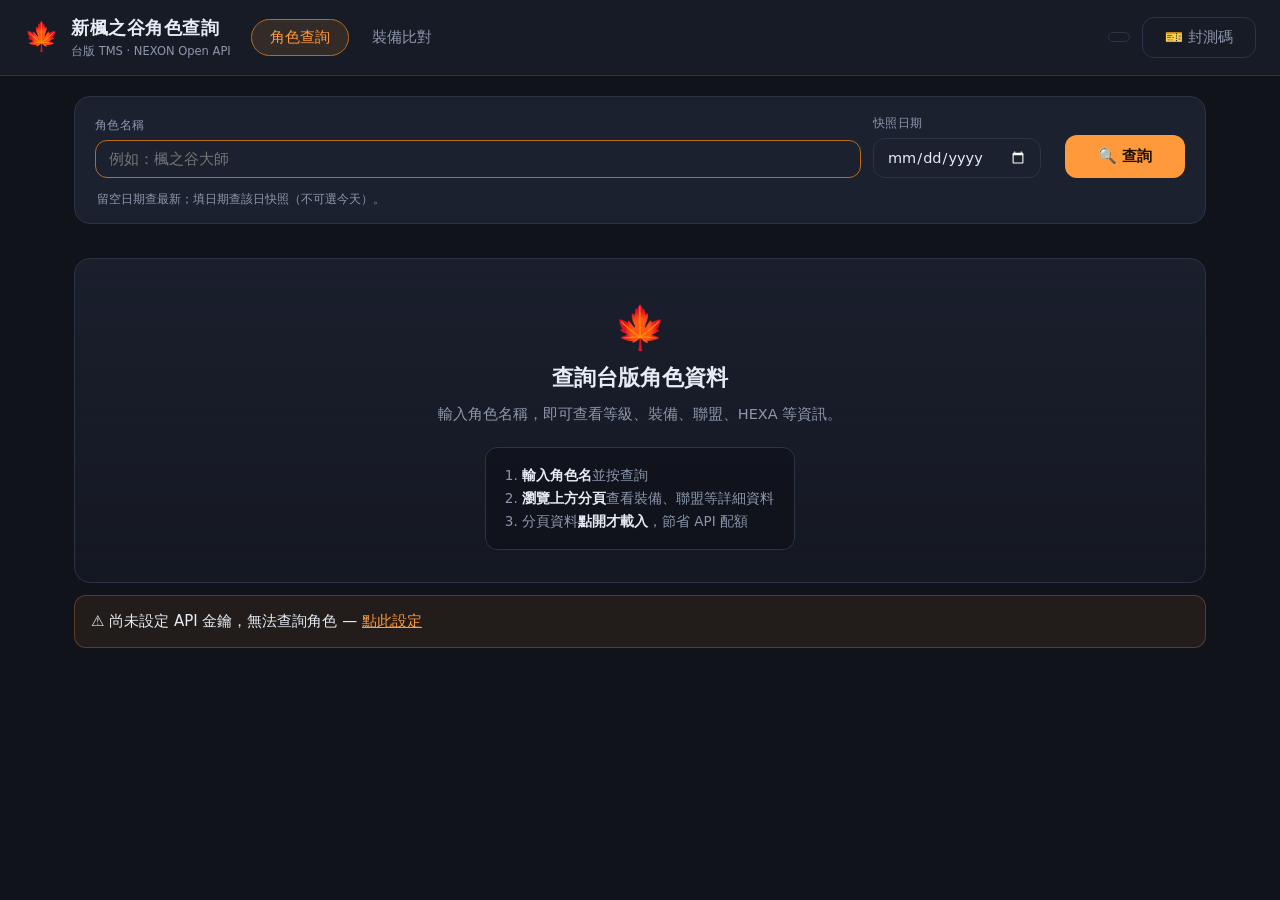
==== docs/index.html @ 5f94ca14 "static 改名為 docs 以配合 GitHub Pages Pages 從分支部署時，來源資料夾只能選根目錄或 /docs。  Co-Authored-By: Claude Opus 5 <no" ====
<!DOCTYPE html>
<html lang="zh-Hant">
<head>
<meta charset="utf-8">
<meta name="viewport" content="width=device-width, initial-scale=1">
<title>新楓之谷角色查詢 · TMS</title>
<link rel="stylesheet" href="style.css">
</head>
<body>

<header class="topbar">
  <div class="brand">
    <span class="leaf">🍁</span>
    <div>
      <h1>新楓之谷角色查詢</h1>
      <p class="sub">台版 TMS · NEXON Open API</p>
    </div>
  </div>

  <nav class="nav">
    <button type="button" class="navbtn active" data-view="character">角色查詢</button>
    <button type="button" class="navbtn" data-view="compare">裝備比對</button>
  </nav>

  <div class="topright">
    <span id="quota" class="quota" title="今日已用的 API 次數"></span>
    <button id="keyBtn" class="ghost" type="button" title="設定 NEXON Open API 金鑰">⚙ API 金鑰</button>
  </div>
</header>

<!-- ============================ 角色查詢 ============================ -->
<div id="view-character" class="view active">

  <section class="controls">
    <div class="search-card">
      <form id="searchForm" autocomplete="off">
        <label class="grow search-name">
          <span>角色名稱</span>
          <input id="nameInput" type="text" placeholder="例如：楓之谷大師" spellcheck="false" required autofocus>
        </label>
        <label class="search-date">
          <span>快照日期</span>
          <input id="dateInput" type="date">
        </label>
        <button type="submit" id="goBtn" class="search-btn">🔍 查詢</button>
      </form>
      <p class="hint search-note">留空日期查最新；填日期查該日快照（不可選今天）。</p>
    </div>

    <div id="history" class="history"></div>
  </section>

  <main>
    <div id="welcome" class="welcome">
      <div class="welcome-icon" aria-hidden="true">🍁</div>
      <h2>查詢台版角色資料</h2>
      <p class="welcome-lead">輸入角色名稱，即可查看等級、裝備、聯盟、HEXA 等資訊。</p>
      <ol class="welcome-steps">
        <li><strong>輸入角色名</strong>並按查詢</li>
        <li><strong>瀏覽上方分頁</strong>查看裝備、聯盟等詳細資料</li>
        <li>分頁資料<strong>點開才載入</strong>，節省 API 配額</li>
      </ol>
    </div>
    <div id="status" class="status"></div>
    <div id="result" hidden></div>
  </main>

</div>

<!-- ============================ 裝備比對 ============================ -->
<div id="view-compare" class="view">

  <section class="controls">
    <div class="search-card">
      <form id="cmpForm" autocomplete="off">
        <label class="grow search-name">
          <span>角色 A</span>
          <input id="cmpA" type="text" list="cmpNames" placeholder="輸入角色名稱" spellcheck="false" required>
        </label>
        <label class="grow search-name">
          <span>角色 B</span>
          <input id="cmpB" type="text" list="cmpNames" placeholder="輸入角色名稱" spellcheck="false" required>
        </label>
        <button type="submit" id="cmpGo" class="search-btn">⇄ 比對</button>
      </form>
      <datalist id="cmpNames"></datalist>

      <div class="board-tools">
        <label>
          <span>多格欄位配對</span>
          <select id="cmpPair">
            <option value="value">同類欄位依名稱配對（戒指／墜飾等）</option>
            <option value="name">同一件裝備對比</option>
            <option value="slot">依欄位編號</option>
          </select>
        </label>
        <label>
          <span>只顯示</span>
          <select id="cmpFilter">
            <option value="all">全部欄位</option>
            <option value="diff">有差異的欄位</option>
            <option value="both">兩邊都有裝備</option>
          </select>
        </label>
        <span id="cmpCost" class="exp-cost"></span>
      </div>

      <p class="hint">
        逐格比對兩位角色的裝備：星力、潛能等級、卷軸次數與數值總和。
        每位角色需 4 次 API（ocid、基本、能力值、裝備），抓過就留在本次工作階段。
      </p>
    </div>
  </section>

  <main>
    <div id="cmpStatus" class="status"></div>
    <div id="cmpResult"></div>
  </main>

</div>

<!-- ============================ 裝備詳情 ============================ -->
<div id="itemModal" class="modal" hidden>
  <div class="tipbox" id="itemTip"></div>
</div>

<!-- ============================ 金鑰 ============================ -->
<div id="keyModal" class="modal" hidden>
  <div class="modal-box">
    <h2>NEXON Open API 金鑰</h2>
    <p class="modal-note">
      到 <a href="https://openapi.nexon.com" target="_blank" rel="noopener">openapi.nexon.com</a>
      → <b>My Applications</b> → 註冊應用程式 → 遊戲選 <b>MapleStory(TW)</b>。<br>
      金鑰只會存在本機 <code>apikey.txt</code>。
    </p>
    <input id="keyInput" type="password" placeholder="live_xxxx… 或 test_xxxx…" spellcheck="false">
    <p id="keyState" class="key-state"></p>
    <div class="modal-actions">
      <button type="button" class="ghost" id="cacheClear">清空快取</button>
      <span style="flex:1"></span>
      <button type="button" class="ghost" id="keyCancel">關閉</button>
      <button type="button" id="keySave">儲存</button>
    </div>
  </div>
</div>

<script src="app.js"></script>
</body>
</html>
---- docs/style.css ----
:root {
  --bg: #10131a;
  --bg-soft: #171b25;
  --card: #1c2130;
  --card-hi: #232937;
  --line: #2c3346;
  --text: #e7ebf3;
  --muted: #8d97ac;
  --accent: #ff9a3c;
  --accent-dim: #b86a1f;
  --good: #62d18a;
  --warn: #ffc857;
  --bad: #ff6b6b;
  --radius: 12px;
}

* { box-sizing: border-box; }

/* 本檔用 .modal 等類別設了 display，權重與瀏覽器預設的
   [hidden]{display:none} 相同，而作者樣式優先 —— 會讓 hidden 屬性失效。
   這條把 hidden 的效力補回來，別移除。 */
[hidden] { display: none !important; }

body {
  margin: 0;
  background: var(--bg);
  color: var(--text);
  font-family: "Segoe UI", "Microsoft JhengHei", system-ui, sans-serif;
  font-size: 15px;
  line-height: 1.55;
}

a { color: var(--accent); }

/* ---------- 頁首 ---------- */

.topbar {
  display: flex;
  align-items: center;
  gap: 20px;
  padding: 14px 24px;
  background: var(--bg-soft);
  border-bottom: 1px solid var(--line);
  flex-wrap: wrap;
}

.brand { display: flex; align-items: center; gap: 12px; }
.leaf { font-size: 28px; line-height: 1; }
.topbar h1 { margin: 0; font-size: 18px; letter-spacing: .5px; }
.sub { margin: 1px 0 0; font-size: 11.5px; color: var(--muted); }

.topright { margin-left: auto; display: flex; align-items: center; gap: 12px; }
.quota {
  font-size: 12px;
  color: var(--muted);
  font-variant-numeric: tabular-nums;
  padding: 4px 10px;
  border: 1px solid var(--line);
  border-radius: 99px;
  white-space: nowrap;
}
.quota.warn { color: var(--warn); border-color: var(--warn); }
.quota.bad  { color: var(--bad);  border-color: var(--bad); }

#keyBtn.no-key {
  color: var(--warn);
  border-color: var(--warn);
}

.nav { display: flex; gap: 4px; }
.navbtn {
  background: transparent;
  border: 1px solid transparent;
  color: var(--muted);
  padding: 8px 18px;
  border-radius: 99px;
  font-weight: 500;
  font-size: 14.5px;
}
.navbtn:hover { color: var(--text); filter: none; }
.navbtn.active {
  background: rgba(255, 154, 60, .12);
  border-color: var(--accent-dim);
  color: var(--accent);
}

.view { display: none; }
.view.active { display: block; }

/* ---------- 搜尋列 ---------- */

.controls {
  padding: 20px 24px 4px;
  max-width: 1180px;
  margin: 0 auto;
  width: 100%;
}

.search-card {
  background: var(--card);
  border: 1px solid var(--line);
  border-radius: 16px;
  padding: 18px 20px 14px;
}

.search-card form {
  display: flex;
  gap: 12px;
  flex-wrap: wrap;
  align-items: flex-end;
}

.search-name input {
  font-size: 16px;
  padding: 12px 14px;
}

.search-date {
  flex: 0 0 168px;
}

.search-date input[type=date] {
  width: 100%;
}

.search-btn {
  padding: 12px 26px;
  font-size: 15px;
  min-width: 120px;
  margin-left: 12px;
}

.search-note {
  margin: 12px 2px 0;
}

.controls label { display: flex; flex-direction: column; gap: 5px; }
.controls label.grow { flex: 1 1 260px; }
.controls label > span { font-size: 11.5px; color: var(--muted); letter-spacing: .4px; }

input[type=text], input[type=date], input[type=password], select {
  background: var(--card);
  border: 1px solid var(--line);
  color: var(--text);
  padding: 10px 13px;
  border-radius: var(--radius);
  font-size: 14.5px;
  font-family: inherit;
  outline: none;
}
input:focus, select:focus { border-color: var(--accent-dim); }
input[type=date] { color-scheme: dark; }
.controls label.grow input { width: 100%; }

button {
  background: var(--accent);
  color: #201200;
  border: 0;
  padding: 10px 22px;
  border-radius: var(--radius);
  font-size: 14.5px;
  font-weight: 600;
  font-family: inherit;
  cursor: pointer;
}
button:hover { filter: brightness(1.08); }
button:disabled { opacity: .5; cursor: default; filter: none; }

button.ghost {
  background: transparent;
  color: var(--muted);
  border: 1px solid var(--line);
  font-weight: 500;
}
button.ghost:hover { color: var(--text); border-color: var(--accent-dim); }

.hint { color: var(--muted); font-size: 12px; margin: 12px 2px 0; }

main {
  max-width: 1180px;
  margin: 0 auto;
  padding: 8px 24px 60px;
  width: 100%;
}

.welcome {
  text-align: center;
  padding: 48px 24px 32px;
  margin: 8px 0 12px;
  background: linear-gradient(180deg, rgba(28, 33, 48, .85), rgba(28, 33, 48, .35));
  border: 1px solid var(--line);
  border-radius: 16px;
}
.welcome-icon { font-size: 42px; line-height: 1; margin-bottom: 12px; }
.welcome h2 {
  margin: 0 0 8px;
  font-size: 22px;
  font-weight: 700;
}
.welcome-lead {
  margin: 0 auto 22px;
  max-width: 480px;
  color: var(--muted);
  font-size: 14.5px;
}
.welcome-steps {
  display: inline-block;
  text-align: left;
  margin: 0;
  padding: 16px 20px 16px 36px;
  background: rgba(13, 16, 23, .55);
  border: 1px solid var(--line);
  border-radius: var(--radius);
  color: var(--muted);
  font-size: 13.5px;
  line-height: 1.7;
}
.welcome-steps strong { color: var(--text); font-weight: 600; }

.status {
  padding: 14px 16px;
  color: var(--muted);
  background: rgba(28, 33, 48, .5);
  border: 1px solid var(--line);
  border-radius: var(--radius);
  margin-bottom: 12px;
}
.status:empty { display: none; }
.status.error {
  color: var(--bad);
  border-color: rgba(255, 107, 107, .35);
  background: rgba(255, 107, 107, .08);
}
.status.info {
  color: var(--text);
  border-color: rgba(255, 154, 60, .25);
  background: rgba(255, 154, 60, .08);
}
.status .spinner {
  display: inline-block;
  width: 14px; height: 14px;
  margin-right: 9px;
  border: 2px solid var(--line);
  border-top-color: var(--accent);
  border-radius: 50%;
  animation: spin .7s linear infinite;
  vertical-align: -2px;
}
@keyframes spin { to { transform: rotate(360deg); } }

.empty { color: var(--muted); padding: 22px 2px; }

/* ---------- 排行榜表格 ---------- */

.tablewrap {
  overflow-x: auto;
  border: 1px solid var(--line);
  border-radius: var(--radius);
  background: var(--card);
}

table.rank {
  width: 100%;
  border-collapse: collapse;
  font-size: 14px;
  white-space: nowrap;
}
table.rank th {
  text-align: left;
  font-size: 11.5px;
  letter-spacing: .6px;
  color: var(--muted);
  font-weight: 600;
  padding: 11px 14px;
  border-bottom: 1px solid var(--line);
  background: var(--bg-soft);
  position: sticky;
  top: 0;
}
table.rank td {
  padding: 11px 14px;
  border-bottom: 1px solid rgba(44, 51, 70, .55);
  font-variant-numeric: tabular-nums;
}
table.rank tbody tr:last-child td { border-bottom: 0; }
table.rank tr.clickable { cursor: pointer; }
table.rank tr.clickable:hover td { background: var(--card-hi); }
td.rank-no { color: var(--accent); font-weight: 700; width: 1%; }
td.rank-name { font-weight: 600; }

/* ---------- 寵物 ---------- */

.petcard {
  background: var(--card);
  border: 1px solid var(--line);
  border-radius: var(--radius);
  padding: 16px 18px;
  margin-bottom: 14px;
}

.pet-head { display: flex; align-items: center; gap: 14px; }
.pet-icon {
  width: 56px; height: 56px;
  flex: none;
  display: grid; place-items: center;
  background: #0d1017;
  border: 1px solid var(--line);
  border-radius: 10px;
  overflow: hidden;
  color: var(--muted);
}
.pet-icon img { max-width: 44px; max-height: 44px; image-rendering: pixelated; }
.pet-head-info { min-width: 0; }
.pet-name { font-size: 17px; font-weight: 700; word-break: break-all; }
.pet-tags { display: flex; flex-wrap: wrap; gap: 6px; margin-top: 5px; }
.pet-tag {
  font-size: 11.5px;
  color: var(--muted);
  background: #0d1017;
  border: 1px solid var(--line);
  border-radius: 6px;
  padding: 2px 8px;
}
.pet-tag.type { color: var(--accent); border-color: var(--accent-dim); }

.pet-desc {
  font-size: 12px;
  color: var(--muted);
  line-height: 1.7;
  margin-top: 12px;
  padding-top: 12px;
  border-top: 1px solid var(--line);
  white-space: pre-wrap;
}

.pet-body {
  display: grid;
  grid-template-columns: repeat(auto-fit, minmax(210px, 1fr));
  gap: 14px;
  margin-top: 14px;
}
.pet-sec {
  background: rgba(13, 16, 23, .5);
  border: 1px solid var(--line);
  border-radius: 9px;
  padding: 11px 13px;
}
.pet-sec.wide { margin-top: 14px; }
.pet-sec-h {
  font-size: 11.5px;
  font-weight: 600;
  color: var(--accent);
  margin-bottom: 7px;
}
.pet-sec .hexa-skill { padding: 2px 0; }

.pet-skills { display: flex; flex-wrap: wrap; gap: 6px; }
.pet-skill {
  font-size: 11.5px;
  color: var(--text);
  background: #0d1017;
  border: 1px solid var(--line);
  border-radius: 99px;
  padding: 3px 10px;
}

/* ---------- 戰鬥力差距 ---------- */

.pwr {
  display: grid;
  grid-template-columns: 1fr auto 1fr;
  align-items: center;
  gap: 18px;
  background: linear-gradient(135deg, var(--card-hi), var(--card));
  border: 1px solid var(--line);
  border-radius: var(--radius);
  padding: 18px 22px;
  margin-bottom: 18px;
}
.pwr-side { min-width: 0; text-align: center; }
.pwr-side:first-child { text-align: right; }
.pwr-side:last-child { text-align: left; }
.pwr-name {
  font-size: 12.5px;
  color: var(--muted);
  margin-bottom: 3px;
  word-break: break-all;
}
.pwr-val {
  font-size: 21px;
  font-weight: 700;
  font-variant-numeric: tabular-nums;
  color: var(--muted);
}
.pwr-val.win { color: var(--accent); }

.pwr-mid {
  text-align: center;
  padding: 0 20px;
  border-left: 1px solid var(--line);
  border-right: 1px solid var(--line);
}
.pwr-label { font-size: 11px; color: var(--muted); letter-spacing: .5px; }
.pwr-diff {
  font-size: 26px;
  font-weight: 700;
  color: var(--good);
  font-variant-numeric: tabular-nums;
  line-height: 1.2;
}
.pwr-note { font-size: 11.5px; color: var(--muted); }

@media (max-width: 640px) {
  .pwr { grid-template-columns: 1fr; gap: 12px; }
  .pwr-side, .pwr-side:first-child, .pwr-side:last-child { text-align: center; }
  .pwr-mid {
    border-left: 0; border-right: 0;
    border-top: 1px solid var(--line);
    border-bottom: 1px solid var(--line);
    padding: 12px 0;
  }
}

/* ---------- 裝備比對 ---------- */

.cmp-heads {
  display: grid;
  grid-template-columns: repeat(auto-fit, minmax(260px, 1fr));
  gap: 12px;
  margin-bottom: 8px;
}
.cmp-head {
  display: flex;
  gap: 14px;
  align-items: center;
  background: linear-gradient(135deg, var(--card-hi), var(--card));
  border: 1px solid var(--line);
  border-radius: var(--radius);
  padding: 14px 16px;
}
.cmp-head .hero-img {
  width: 64px; height: 64px;
  margin-bottom: 0;
  flex: none;
  font-size: 22px;
}
.cmp-head-name { font-size: 17px; font-weight: 700; word-break: break-all; }
.cmp-head-sub { font-size: 12px; color: var(--muted); }
.cmp-head-power {
  font-size: 14px;
  font-weight: 700;
  color: var(--accent);
  font-variant-numeric: tabular-nums;
  margin: 3px 0 2px;
}

.cmp-table td { vertical-align: middle; white-space: normal; }

.cmp-item { display: flex; align-items: center; gap: 9px; min-width: 0; }
.cmp-item:hover .cmp-item-name { color: var(--accent); }
.cmp-item .hicon {
  background: #0d1017;
  border: 1px solid var(--line);
  border-radius: 6px;
}
.cmp-item-info { min-width: 0; }
.cmp-item-name { font-weight: 600; font-size: 13px; word-break: break-all; }
.cmp-item-tags {
  display: flex;
  flex-wrap: wrap;
  gap: 5px;
  margin-top: 2px;
  align-items: center;
}
.cmp-star { color: var(--accent); font-size: 11px; font-weight: 700; }
.cmp-scroll { color: var(--muted); font-size: 11px; }
.cmp-none { color: #4d566d; font-size: 12.5px; }

.cmp-pot {
  font-size: 11px;
  color: var(--muted);
  margin-top: 3px;
  line-height: 1.45;
  word-break: break-all;
}
.cmp-pot.add { color: #6f7a91; }

/* ---- 換裝評估 ---- */

.cmp-note {
  display: block;
  font-size: 10.5px;
  font-weight: 400;
  color: var(--muted);
  margin-top: 1px;
}

.cmp-swap { min-width: 190px; }
.swap-badge {
  display: inline-block;
  font-size: 11.5px;
  font-weight: 700;
  padding: 2px 9px;
  border-radius: 5px;
  border: 1px solid currentColor;
}
.swap-badge.up    { color: var(--good); }
.swap-badge.down  { color: var(--bad); }
.swap-badge.mixed { color: var(--warn); }
.swap-badge.same  { color: var(--muted); }

.swap-metrics {
  display: flex;
  flex-wrap: wrap;
  gap: 4px 10px;
  margin-top: 5px;
  font-size: 11.5px;
  font-variant-numeric: tabular-nums;
}
.swap-m.up { color: var(--good); }
.swap-m.down { color: var(--bad); }
/* 潛能項目用虛線底標出來，跟裝備本身的數值區分 */
.swap-m.pot { border-bottom: 1px dotted currentColor; }

.swap-unparsed {
  font-size: 10.5px;
  color: var(--muted);
  margin-top: 4px;
}

.cmp-delta { font-weight: 700; font-variant-numeric: tabular-nums; }
.cmp-delta.up { color: var(--good); }
.cmp-delta.down { color: var(--bad); }
.cmp-delta.same { color: var(--muted); font-weight: 400; }

/* ---------- 卡片內的次要控制列 ---------- */

.board-tools {
  display: flex;
  align-items: flex-end;
  flex-wrap: wrap;
  gap: 12px;
  margin-top: 14px;
  padding-top: 14px;
  border-top: 1px solid var(--line);
}
.board-tools label { display: flex; flex-direction: column; gap: 5px; }
.board-tools label > span {
  font-size: 11.5px;
  color: var(--muted);
  letter-spacing: .4px;
}

/* ---------- 角色卡 ---------- */

.hero {
  position: relative;
  display: grid;
  grid-template-columns: 210px minmax(0, 1fr);
  gap: 26px;
  background: linear-gradient(135deg, var(--card-hi), var(--card));
  border: 1px solid var(--line);
  border-radius: 16px;
  padding: 22px 24px;
  margin-bottom: 18px;
}

/* ---- 左：身分 ---- */

.hero-id { min-width: 0; }
.hero-img {
  width: 92px; height: 92px;
  display: grid; place-items: center;
  background: #0d1017;
  border-radius: 14px;
  border: 1px solid var(--line);
  font-size: 30px;
  margin-bottom: 10px;
  overflow: hidden;
}
.hero-img img { max-width: 100%; max-height: 100%; image-rendering: pixelated; }

.hero-class { font-size: 12.5px; color: var(--muted); }
.hero-name {
  font-size: 24px;
  font-weight: 700;
  line-height: 1.2;
  margin-bottom: 6px;
  word-break: break-all;
}
.hero-sub {
  display: flex;
  flex-wrap: wrap;
  gap: 6px;
  font-size: 12px;
  margin-bottom: 14px;
}
.hero-sub > span {
  background: #0d1017;
  border: 1px solid var(--line);
  border-radius: 6px;
  padding: 2px 8px;
  color: var(--muted);
}
.hero-world { color: var(--accent) !important; border-color: var(--accent-dim) !important; }

.hero-facts { padding-top: 12px; border-top: 1px solid var(--line); }

.hero-online {
  display: flex;
  align-items: center;
  gap: 7px;
  font-size: 12.5px;
  color: var(--muted);
  margin-top: 8px;
}
.hero-online .dot {
  width: 7px; height: 7px;
  border-radius: 50%;
  background: var(--muted);
  flex: none;
}
.hero-online.on { color: var(--good); }
.hero-online.on .dot { background: var(--good); }

/* ---- 右：等級與資訊卡 ---- */

.hero-main { min-width: 0; }
.hero-lv {
  display: flex;
  align-items: baseline;
  gap: 9px;
  flex-wrap: wrap;
  margin-bottom: 8px;
}
.hero-lv b { font-size: 30px; font-weight: 700; letter-spacing: -.5px; }
.hero-rate { font-size: 14px; color: var(--muted); font-variant-numeric: tabular-nums; }
.hero-asof {
  font-size: 11.5px;
  color: var(--warn);
  border: 1px solid var(--warn);
  border-radius: 5px;
  padding: 1px 7px;
}

.expbar {
  height: 9px;
  background: #0d1017;
  border-radius: 99px;
  overflow: hidden;
  border: 1px solid var(--line);
  margin-bottom: 18px;
}
.expbar > i { display: block; height: 100%; background: var(--accent); }

.icards {
  display: grid;
  grid-template-columns: repeat(auto-fit, minmax(190px, 1fr));
  gap: 12px;
}
.icard {
  background: rgba(13, 16, 23, .55);
  border: 1px solid var(--line);
  border-radius: 10px;
  padding: 12px 14px;
}
.icard-h {
  font-size: 12px;
  font-weight: 600;
  color: var(--accent);
  margin-bottom: 8px;
}
.icard-r {
  display: flex;
  justify-content: space-between;
  align-items: baseline;
  gap: 12px;
  padding: 2.5px 0;
  font-size: 12.5px;
}
.icard-k { color: var(--muted); white-space: nowrap; }
/* 有滑鼠提示的欄位標一條虛線，讓人知道可以停留看說明 */
.icard-k.hinted {
  border-bottom: 1px dotted var(--line);
  cursor: help;
}
.icard-v {
  color: var(--text);
  font-weight: 600;
  font-variant-numeric: tabular-nums;
  text-align: right;
  word-break: break-all;
}

.hero-refresh {
  position: absolute;
  top: 16px; right: 16px;
  font-size: 12px;
  padding: 5px 12px;
}

@media (max-width: 760px) {
  .hero { grid-template-columns: 1fr; gap: 18px; }
  .hero-refresh { position: static; margin-top: 12px; }
}

/* ---------- 分頁 ---------- */

.tabs-wrap { margin-bottom: 18px; }

.tabs-hint {
  font-size: 12px;
  color: var(--muted);
  margin: 0 0 10px 2px;
  padding: 8px 12px;
  background: rgba(13, 16, 23, .45);
  border: 1px solid var(--line);
  border-radius: 8px;
  display: inline-block;
}

.tabs {
  display: flex;
  gap: 4px;
  flex-wrap: wrap;
  border-bottom: 1px solid var(--line);
  padding-bottom: 2px;
}
.tab {
  background: none;
  border: 0;
  border-bottom: 2px solid transparent;
  color: var(--muted);
  padding: 10px 14px;
  border-radius: 8px 8px 0 0;
  font-weight: 500;
  position: relative;
}
.tab:hover { color: var(--text); filter: none; background: rgba(255, 255, 255, .03); }
.tab.active {
  color: var(--accent);
  border-bottom-color: var(--accent);
  background: rgba(255, 154, 60, .08);
}
.tab.loaded::after {
  content: '';
  position: absolute;
  top: 7px;
  right: 7px;
  width: 5px;
  height: 5px;
  border-radius: 50%;
  background: var(--good);
}

.panel { display: none; }
.panel.active { display: block; }

/* ---------- 通用區塊 ---------- */

.section-title {
  font-size: 13px;
  text-transform: uppercase;
  letter-spacing: 1.2px;
  color: var(--muted);
  margin: 22px 0 10px;
}
.section-title:first-child { margin-top: 0; }

.grid {
  display: grid;
  grid-template-columns: repeat(auto-fill, minmax(190px, 1fr));
  gap: 10px;
}

.kv {
  background: var(--card);
  border: 1px solid var(--line);
  border-radius: var(--radius);
  padding: 11px 14px;
}
.kv .k { font-size: 12px; color: var(--muted); }
.kv .v { font-size: 16px; font-weight: 600; margin-top: 2px; word-break: break-all; }

/* ---------- 裝備 ---------- */

.items {
  display: grid;
  grid-template-columns: repeat(auto-fill, minmax(290px, 1fr));
  gap: 12px;
}
.item {
  background: var(--card);
  border: 1px solid var(--line);
  border-radius: var(--radius);
  padding: 13px;
  display: flex;
  gap: 12px;
}
.item-icon {
  width: 46px; height: 46px;
  flex: none;
  display: grid; place-items: center;
  background: #0d1017;
  border-radius: 9px;
  border: 1px solid var(--line);
  color: var(--muted);
}
.item-icon img { max-width: 38px; max-height: 38px; image-rendering: pixelated; }
.item-body { min-width: 0; flex: 1; }
.item-part { font-size: 11.5px; color: var(--muted); }
.item-name { font-weight: 600; margin: 1px 0 5px; word-break: break-all; }
.item-name .star { color: var(--accent); font-size: 12.5px; margin-left: 5px; }
.item-opts { font-size: 12.5px; color: var(--muted); }
.item-opts div { word-break: break-all; }

.pot {
  display: inline-block;
  font-size: 11px;
  font-weight: 700;
  padding: 0 6px;
  border-radius: 5px;
  border: 1px solid currentColor;
}
.pot.rare      { color: #4aa3ff; }
.pot.epic      { color: #9b6bff; }
.pot.unique    { color: #ffd24a; }
.pot.legendary { color: #7ee07e; }

/* 主潛能與附加潛能並列於同一張卡；靠左側色條區分兩區 */
.potblock {
  margin-top: 7px;
  padding-left: 9px;
  border-left: 2px solid currentColor;
  color: var(--muted);
}
.potblock.rare      { color: #4aa3ff; }
.potblock.epic      { color: #9b6bff; }
.potblock.unique    { color: #ffd24a; }
.potblock.legendary { color: #7ee07e; }

.potblock-head {
  display: flex;
  align-items: center;
  gap: 6px;
  margin-bottom: 2px;
}
.potblock-label { font-size: 11px; font-weight: 600; }
.potblock-line {
  color: var(--text);
  font-size: 12px;
  line-height: 1.5;
}

/* ---------- 分頁切換（預設組合） ---------- */

.psets { margin-bottom: 4px; }
.pset-bar {
  display: flex;
  flex-wrap: wrap;
  gap: 6px;
  margin-bottom: 14px;
}
.pset {
  background: var(--card);
  border: 1px solid var(--line);
  color: var(--muted);
  padding: 6px 14px;
  border-radius: 99px;
  font-size: 12.5px;
  font-weight: 500;
}
.pset:hover { color: var(--text); border-color: var(--accent-dim); filter: none; }
.pset.active {
  background: rgba(255, 154, 60, .12);
  border-color: var(--accent-dim);
  color: var(--accent);
  font-weight: 600;
}

/* ---------- 聯盟版圖 ---------- */

/* 版圖有 22 欄，格子固定尺寸；容器不夠寬就橫向捲動 */
.uboard-wrap {
  overflow-x: auto;
  margin-bottom: 12px;
  padding-bottom: 4px;
}
.uboard {
  display: grid;
  gap: 2px;
  width: max-content;
  background: #0d1017;
  border: 1px solid var(--line);
  border-radius: var(--radius);
  padding: 10px;
}
.ucell {
  border-radius: 3px;
  cursor: help;
}
.ucell:hover { outline: 1px solid var(--text); outline-offset: 1px; }
/* 控制點：用外框而非換色，才不會破壞「顏色＝職業分支」的對應 */
.ucell.ctrl { box-shadow: inset 0 0 0 2px rgba(255, 255, 255, .85); }

.ulegend {
  display: flex;
  flex-wrap: wrap;
  gap: 14px;
  margin-bottom: 10px;
  font-size: 12.5px;
  color: var(--muted);
}
.uleg { display: inline-flex; align-items: center; gap: 6px; }
.usw {
  width: 11px; height: 11px;
  border-radius: 3px;
  display: inline-block;
}

/* 冠軍卡：角色圖比道具圖示大得多，需要自己的尺寸 */
.champ-card .champ-img {
  width: 76px;
  height: 96px;
  flex: none;
  display: grid;
  place-items: center;
  background: #0d1017;
  border: 1px solid var(--line);
  border-radius: 10px;
  overflow: hidden;
}
.champ-img img {
  max-width: 100%;
  max-height: 100%;
  image-rendering: pixelated;
}
.champ-grade {
  font-size: 16px;
  font-weight: 700;
  color: var(--accent);
  letter-spacing: -.5px;
}

/* ---------- 裝備欄版面 ---------- */

.eqtoggle {
  display: flex;
  gap: 6px;
  border-bottom: 1px solid var(--line);
  margin-bottom: 16px;
}

.eqgrid {
  display: grid;
  grid-template-columns: repeat(5, minmax(0, 1fr));
  gap: 6px;
  max-width: 560px;
  background: var(--card);
  border: 1px solid var(--line);
  border-radius: var(--radius);
  padding: 10px;
}

.eqcell {
  position: relative;
  aspect-ratio: 1;
  display: grid;
  place-items: center;
  background: #0d1017;
  border: 1px solid var(--line);
  border-radius: 8px;
  cursor: pointer;
  overflow: hidden;
}
.eqcell:hover { border-color: var(--accent); background: #151a24; }

.eqcell.empty {
  background: transparent;
  border-style: dashed;
  cursor: default;
}
.eqcell.empty:hover { border-color: var(--line); background: transparent; }
.eqcell.blank {
  background: transparent;
  border: 0;
  cursor: default;
}

.eq-slotname {
  font-size: 9.5px;
  color: #4d566d;
  text-align: center;
  line-height: 1.2;
  padding: 2px;
  word-break: break-all;
}

.eq-star {
  position: absolute;
  left: 0; right: 0; bottom: 0;
  background: rgba(6, 8, 13, .8);
  color: var(--accent);
  font-size: 9.5px;
  font-weight: 700;
  text-align: center;
  line-height: 1.5;
}

/* 外框顏色 = 潛能等級 */
.eqcell.pot-rare      { border-color: #4aa3ff; }
.eqcell.pot-epic      { border-color: #9b6bff; }
.eqcell.pot-unique    { border-color: #ffd24a; }
.eqcell.pot-legendary { border-color: #7ee07e; }

.eqpreview {
  display: grid;
  place-items: center;
  background: #0d1017;
  border: 1px solid var(--line);
  border-radius: 8px;
  font-size: 30px;
  overflow: hidden;
}
.eqpreview img { max-width: 100%; max-height: 100%; image-rendering: pixelated; }

.eqrow {
  display: grid;
  grid-template-columns: repeat(auto-fill, minmax(54px, 1fr));
  gap: 6px;
  max-width: 560px;
}

/* ---------- HEXA ---------- */

.hicon {
  width: 22px; height: 22px;
  flex: none;
  display: inline-grid; place-items: center;
  color: var(--muted);
  vertical-align: middle;
}
.hicon img { max-width: 100%; max-height: 100%; image-rendering: pixelated; }

/* 官方沒提供圖示時的替代顯示 */
.noicon {
  font-size: 11px;
  font-weight: 600;
  color: var(--muted);
  text-align: center;
  line-height: 1.15;
  word-break: break-all;
  overflow: hidden;
}
.item-icon.noicon, .tip-icon.noicon { font-size: 13px; }

.hexa-card .item-icon { width: 46px; height: 46px; }

.hexa-head {
  display: flex;
  align-items: baseline;
  justify-content: space-between;
  gap: 10px;
  margin-bottom: 4px;
}
.hexa-head .item-name { margin: 0; }
.hexa-lv {
  flex: none;
  font-size: 12px;
  font-weight: 700;
  color: var(--accent);
  font-variant-numeric: tabular-nums;
}

.hexa-linked {
  display: flex;
  flex-direction: column;
  gap: 3px;
  margin-top: 5px;
  padding-top: 6px;
  border-top: 1px solid var(--line);
}
.hexa-skill {
  display: flex;
  align-items: center;
  gap: 7px;
  font-size: 12px;
  color: var(--muted);
}

.hexa-slot {
  font-size: 19px;
  font-weight: 700;
  color: var(--accent);
}
.hexa-main { color: var(--text) !important; }
.hexa-main b { color: var(--accent); }

/* ---------- 原始 JSON ---------- */

.raw-pick { margin-bottom: 12px; display: flex; flex-wrap: wrap; gap: 8px; align-items: center; }
pre.raw {
  background: #0d1017;
  border: 1px solid var(--line);
  border-radius: var(--radius);
  padding: 16px;
  overflow: auto;
  max-height: 620px;
  font-size: 12.5px;
  font-family: Consolas, "Cascadia Mono", monospace;
  color: #cdd6e6;
}

.err-line { color: var(--bad); font-size: 12.5px; margin: 4px 0; }

/* ---------- 經驗追蹤 ---------- */

.exp-controls { display: flex; gap: 10px; align-items: center; flex-wrap: wrap; }
.exp-cost { font-size: 12px; color: var(--warn); }
.exp-cost.free { color: var(--good); }
.exp-out { margin-top: 18px; }

/* 逐日清單 —— 三欄對齊，數字用等寬字避免跳動 */
.explist {
  background: var(--card);
  border: 1px solid var(--line);
  border-radius: var(--radius);
  padding: 6px 4px;
  margin-bottom: 20px;
  display: inline-block;
  min-width: min(420px, 100%);
}
.explist-row {
  display: grid;
  grid-template-columns: 62px 1fr auto;
  align-items: baseline;
  gap: 10px;
  padding: 5px 14px;
  border-radius: 7px;
  font-variant-numeric: tabular-nums;
  font-size: 13.5px;
}
.explist-row:hover { background: var(--card-hi); }
.explist-row.live {
  background: rgba(255, 154, 60, .10);
  border: 1px solid var(--accent-dim);
  padding: 4px 13px;
}

.el-label { color: var(--muted); font-size: 12.5px; }
.explist-row.live .el-label { color: var(--accent); font-weight: 600; }

.el-lv { font-family: Consolas, "Cascadia Mono", monospace; }
.el-lv b { color: var(--text); font-weight: 600; }
.el-pct { color: var(--muted); margin-left: 5px; }

.el-gain {
  font-family: Consolas, "Cascadia Mono", monospace;
  display: flex;
  align-items: baseline;
  gap: 5px;
}
.el-gainval { color: #cf7418; font-weight: 600; }
.el-gainval.zero { color: var(--muted); font-weight: 400; }
.el-lvup { color: var(--good); font-size: 11px; }

.chart-wrap {
  position: relative;
  background: var(--card);
  border: 1px solid var(--line);
  border-radius: var(--radius);
  padding: 14px 12px 8px;
}
.chart { width: 100%; height: auto; display: block; }

/* 資料色 #cf7418 通過 dataviz 六項檢查（深色底 #1c2130）。
   主色 #ff9a3c 亮度 0.776 超出深色帶 0.48–0.67，不可拿來當資料色。 */
.chart .bar { fill: #cf7418; }
.chart .grid { stroke: var(--line); stroke-width: 1; }
.chart .grid.zero { stroke: #47506a; }
.chart .axis { fill: var(--muted); font-size: 11px; font-family: inherit; }
.chart .barlabel { fill: var(--text); font-size: 11.5px; font-weight: 600; font-family: inherit; }
.chart .lvup { fill: var(--muted); font-size: 9px; font-family: inherit; }
.chart .hit { fill: transparent; cursor: pointer; }
.chart .hit:hover { fill: rgba(255, 255, 255, .04); }

.charttip {
  position: absolute;
  background: #0d1017;
  border: 1px solid var(--line);
  border-radius: 9px;
  padding: 8px 12px;
  pointer-events: none;
  white-space: nowrap;
  box-shadow: 0 8px 24px rgba(0, 0, 0, .5);
}
.charttip .tt-date { font-size: 11px; color: var(--muted); }
.charttip .tt-main { font-size: 15px; font-weight: 700; color: var(--text); }
.charttip .tt-sub { font-size: 11.5px; color: var(--muted); }

.exp-table { margin-top: 16px; }
.exp-table summary {
  cursor: pointer;
  color: var(--muted);
  font-size: 13px;
  padding: 6px 0;
}
.exp-table summary:hover { color: var(--text); }
.exp-table .tablewrap { margin-top: 10px; }

/* ---------- 查詢紀錄 ---------- */

.history {
  display: flex;
  flex-wrap: wrap;
  align-items: center;
  gap: 8px;
  margin-top: 14px;
}
.hist-label {
  font-size: 11.5px;
  color: var(--muted);
  letter-spacing: .5px;
  margin-right: 2px;
}
.chip {
  display: inline-flex;
  align-items: stretch;
  background: var(--card);
  border: 1px solid var(--line);
  border-radius: 99px;
  overflow: hidden;
}
.chip:hover { border-color: var(--accent-dim); }
.chip-go {
  background: none;
  border: 0;
  border-radius: 0;
  color: var(--text);
  padding: 6px 6px 6px 14px;
  font-size: 13px;
  font-weight: 500;
  display: flex;
  align-items: baseline;
  gap: 7px;
}
.chip-go:hover { filter: none; }
.chip-go b { font-weight: 600; }
.chip-go small { color: var(--muted); font-size: 11px; }
.chip-x {
  background: none;
  border: 0;
  border-radius: 0;
  color: var(--muted);
  padding: 0 11px;
  font-size: 15px;
  line-height: 1;
}
.chip-x:hover { color: var(--bad); filter: none; }
.chip-clear {
  background: none;
  border: 0;
  color: var(--muted);
  font-size: 12px;
  padding: 6px 8px;
  text-decoration: underline;
  text-underline-offset: 3px;
}
.chip-clear:hover { color: var(--bad); filter: none; }

/* ---------- 裝備完整詳情 ---------- */

.item.clickable { cursor: pointer; }
.item.clickable:hover { border-color: var(--accent-dim); background: var(--card-hi); }

.tipbox {
  background: #12151d;
  border: 1px solid #39435c;
  border-radius: 14px;
  padding: 20px 22px 18px;
  width: min(440px, 100%);
  max-height: 88vh;
  overflow-y: auto;
  box-shadow: 0 18px 50px rgba(0, 0, 0, .6);
}

.tip-stars { text-align: center; line-height: 1.2; margin-bottom: 6px; word-break: break-all; }
.tip-stars .st { color: #ffd24a; font-size: 13px; }
.tip-stars .stgap { display: inline-block; width: 7px; }
.tip-stars .sfnote { display: block; color: var(--muted); font-size: 11px; margin-top: 2px; }

.tip-name {
  text-align: center;
  font-size: 19px;
  font-weight: 700;
  color: #ffe9c9;
  margin-bottom: 2px;
  word-break: break-all;
}
.tip-shape { text-align: center; font-size: 11.5px; color: var(--muted); margin-bottom: 8px; }

.tip-head {
  display: flex;
  align-items: center;
  gap: 14px;
  padding: 12px 0;
  margin: 8px 0;
  border-top: 1px solid #2a3247;
  border-bottom: 1px solid #2a3247;
}
.tip-icon {
  width: 62px; height: 62px;
  flex: none;
  display: grid; place-items: center;
  background: #0a0d13;
  border: 1px solid #2a3247;
  border-radius: 10px;
  color: var(--muted);
}
.tip-icon img { max-width: 52px; max-height: 52px; image-rendering: pixelated; }
.tip-tags { display: flex; flex-wrap: wrap; gap: 6px; }
.tip-tags .tag {
  font-size: 11.5px;
  color: var(--muted);
  background: #1b2130;
  border: 1px solid #2a3247;
  border-radius: 6px;
  padding: 3px 9px;
}

.tip-meta { margin: 10px 0; }
.tip-metarow { display: flex; gap: 10px; font-size: 12.5px; padding: 2px 0; }
.tip-metarow .k { color: var(--muted); min-width: 88px; }
.tip-metarow .v { color: var(--text); }

.tip-stats {
  margin: 12px 0 8px;
  padding: 12px 0;
  border-top: 1px solid #2a3247;
  border-bottom: 1px solid #2a3247;
}
.tip-statrow {
  display: flex;
  justify-content: space-between;
  gap: 12px;
  font-size: 13px;
  padding: 2.5px 0;
  font-variant-numeric: tabular-nums;
}
.tip-statrow .sname { color: var(--muted); }
.tip-statrow .sval b { font-weight: 700; }
.tip-statrow .sbreak { font-size: 12px; }

.p-base { color: #dfe5f0; }
.p-add  { color: #ffb648; }
.p-etc  { color: #4ad6ff; }
.p-star { color: #ffd24a; }

.tip-legend {
  display: flex;
  gap: 12px;
  font-size: 11px;
  justify-content: flex-end;
  margin-bottom: 10px;
}

.tip-upgrade { font-size: 12.5px; color: var(--muted); margin: 8px 0; }
.tip-upgrade div { padding: 1.5px 0; }

.tip-pot {
  border: 1px solid currentColor;
  border-radius: 9px;
  padding: 10px 12px;
  margin: 10px 0;
  color: var(--muted);
}
.tip-pot.rare      { color: #4aa3ff; }
.tip-pot.epic      { color: #9b6bff; }
.tip-pot.unique    { color: #ffd24a; }
.tip-pot.legendary { color: #7ee07e; }
.tip-pothead { display: flex; gap: 8px; align-items: baseline; margin-bottom: 6px; }
.tip-pothead .potlabel { font-size: 12.5px; font-weight: 700; }
.tip-pothead .potgrade { font-size: 11.5px; }
.tip-pot .potline {
  color: var(--text);
  font-size: 12.5px;
  padding: 1.5px 0;
  display: flex;
  gap: 7px;
}
.tip-pot .potline .dot { color: inherit; }

.tip-soul {
  border-top: 1px solid #2a3247;
  padding-top: 10px;
  margin-top: 10px;
  font-size: 12.5px;
  color: var(--text);
}
.tip-soul .soulhead { color: #ff9ad4; font-weight: 700; margin-bottom: 4px; }
.tip-soul .soulopt { color: var(--muted); }

.tip-desc {
  margin-top: 12px;
  padding-top: 10px;
  border-top: 1px solid #2a3247;
  font-size: 12px;
  color: var(--muted);
  line-height: 1.7;
  white-space: pre-wrap;
}

.tip-close { width: 100%; margin-top: 16px; }

/* ---------- 金鑰視窗 ---------- */

.modal {
  position: fixed; inset: 0;
  background: rgba(6, 8, 13, .75);
  display: grid; place-items: center;
  padding: 20px;
  z-index: 50;
}
.modal-box {
  background: var(--card);
  border: 1px solid var(--line);
  border-radius: 16px;
  padding: 26px;
  width: min(600px, 100%);
}
.modal-box h2 { margin: 0 0 12px; font-size: 18px; }
.modal-note { color: var(--muted); font-size: 13px; line-height: 1.8; margin: 0; }
.modal-note code {
  background: #0d1017; padding: 1px 6px; border-radius: 5px; font-size: 12px;
}
#keyInput { width: 100%; margin-top: 14px; }
.key-state { font-size: 12.5px; color: var(--muted); min-height: 18px; margin: 9px 0 0; }
.key-state.ok { color: var(--good); }
.key-state.bad { color: var(--bad); }
.modal-actions { display: flex; gap: 10px; align-items: center; margin-top: 18px; }

@media (max-width: 700px) {
  .topbar { padding: 12px 16px; gap: 12px; }
  .topright { width: 100%; margin-left: 0; }
  .controls, main { padding-left: 16px; padding-right: 16px; }
  .search-card form { flex-direction: column; align-items: stretch; }
  .search-date { flex: 1 1 auto; }
  .search-btn { width: 100%; margin-left: 0; margin-top: 4px; }
  .welcome { padding: 32px 16px 24px; }
  .welcome h2 { font-size: 19px; }
  .welcome-steps { font-size: 13px; padding-left: 28px; }
  .tabs-hint { display: block; width: 100%; }
}
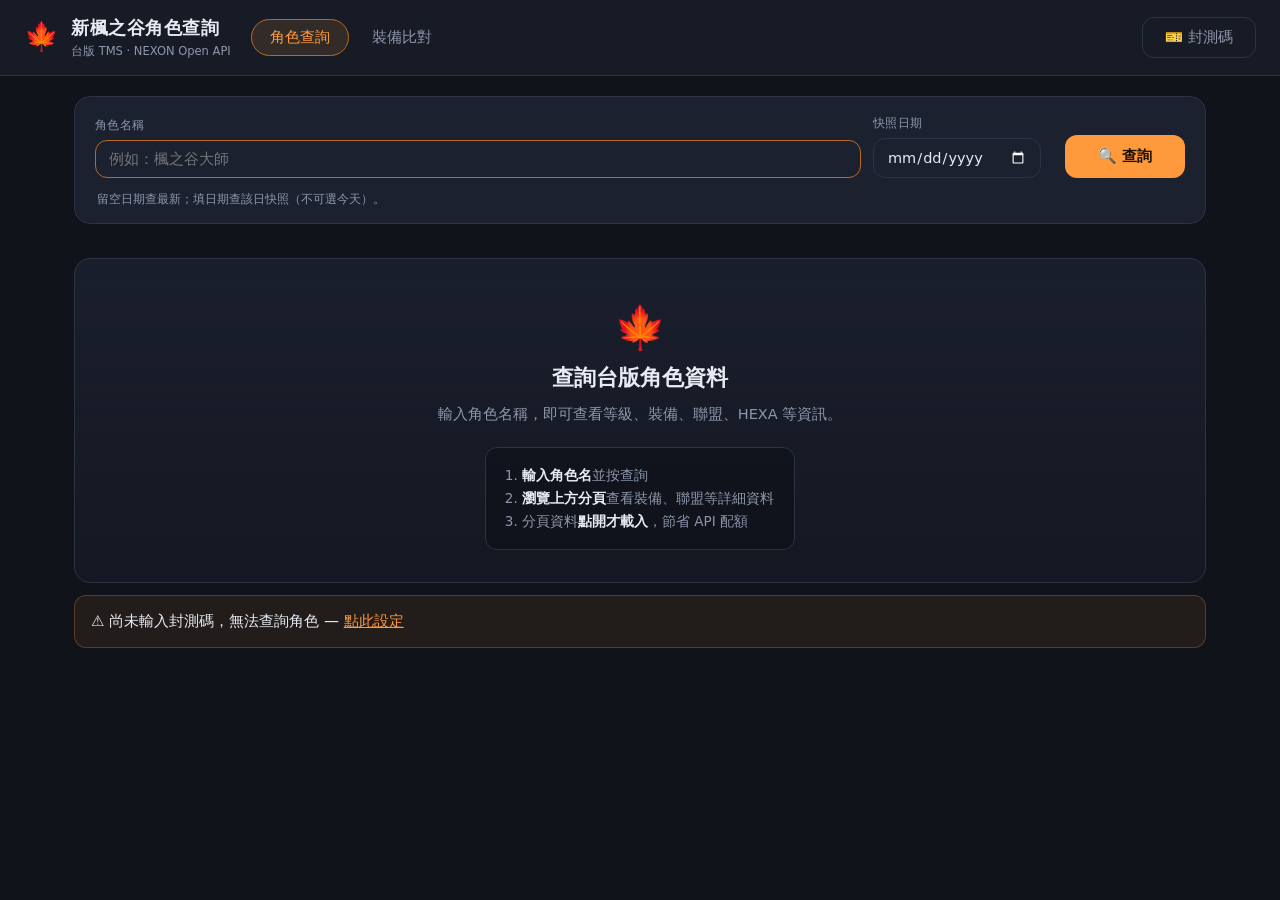
==== commit c9dd55db: "讓使用者自己選要看哪些資訊 封測回饋說資料一次全攤開很難讀。加兩層控制：  1. 區塊收合（全站）    每個區塊標題都能點擊折疊，狀態記在 localStorage，下次進來還在。    區塊三個以" ====
--- a/docs/index.html
+++ b/docs/index.html
@@ -85,6 +85,17 @@
       </form>
       <datalist id="cmpNames"></datalist>
 
+      <div class="board-tools" id="cmpSetRow" hidden>
+        <label>
+          <span>角色 A 的裝備頁</span>
+          <select id="cmpSetA"></select>
+        </label>
+        <label>
+          <span>角色 B 的裝備頁</span>
+          <select id="cmpSetB"></select>
+        </label>
+      </div>
+
       <div class="board-tools">
         <label>
           <span>多格欄位配對</span>
@@ -103,6 +114,13 @@
           </select>
         </label>
         <span id="cmpCost" class="exp-cost"></span>
+      </div>
+
+      <div class="board-tools chks">
+        <span class="chks-label">逐格比對要顯示</span>
+        <label class="chk"><input type="checkbox" id="cmpShowPot" checked><span>潛能明細</span></label>
+        <label class="chk"><input type="checkbox" id="cmpShowSwap" checked><span>換裝細項</span></label>
+        <label class="chk"><input type="checkbox" id="cmpShowTail" checked><span>圖騰／拼圖</span></label>
       </div>
 
       <p class="hint">
--- a/docs/style.css
+++ b/docs/style.css
@@ -59,6 +59,8 @@
   border-radius: 99px;
   white-space: nowrap;
 }
+/* JS 填入內容前它是空的，別讓空膠囊先閃一下 */
+.quota:empty { display: none; }
 .quota.warn { color: var(--warn); border-color: var(--warn); }
 .quota.bad  { color: var(--bad);  border-color: var(--bad); }
 
@@ -288,6 +290,29 @@
 td.rank-no { color: var(--accent); font-weight: 700; width: 1%; }
 td.rank-name { font-weight: 600; }
 
+/* ---------- 萌獸 ---------- */
+
+/* API 沒有萌獸圖示，用名稱首字當識別 */
+.fam-initial {
+  font-size: 13px;
+  font-weight: 700;
+  color: var(--muted);
+  text-align: center;
+  line-height: 1.15;
+  word-break: break-all;
+}
+.famcard .item-icon { width: 44px; height: 44px; }
+.famcard .item-opts b { color: var(--text); }
+
+.famslot { border-style: dashed; }
+.famslot.on {
+  border-style: solid;
+  border-color: var(--accent-dim);
+  background: rgba(255, 154, 60, .08);
+}
+.famslot.on .v { color: var(--accent); }
+.famslot-exp { font-size: 11px; color: var(--muted); margin-top: 3px; }
+
 /* ---------- 寵物 ---------- */
 
 .petcard {
@@ -423,6 +448,20 @@
 
 /* ---------- 裝備比對 ---------- */
 
+/* 兩邊裝備頁件數差太多時的提醒。自足樣式，不依賴其他類別 */
+.cmp-warn {
+  background: var(--card);
+  border: 1px solid var(--line);
+  border-left: 3px solid var(--warn);
+  border-radius: var(--radius);
+  padding: 14px 16px;
+  margin-bottom: 14px;
+  font-size: 12.5px;
+  line-height: 1.7;
+}
+.cmp-warn b { color: var(--warn); display: block; margin-bottom: 4px; }
+.cmp-warn div { color: var(--muted); }
+
 .cmp-heads {
   display: grid;
   grid-template-columns: repeat(auto-fit, minmax(260px, 1fr));
@@ -772,6 +811,77 @@
   grid-template-columns: repeat(auto-fill, minmax(190px, 1fr));
   gap: 10px;
 }
+
+/* ---------- 區塊收合 ---------- */
+
+.fold-head {
+  cursor: pointer;
+  user-select: none;
+  display: flex;
+  align-items: center;
+  gap: 7px;
+  border-radius: 6px;
+  padding: 2px 6px;
+  margin-left: -6px;
+}
+.fold-head:hover { color: var(--text); background: rgba(255, 154, 60, .08); }
+.fold-head:focus-visible { outline: 2px solid var(--accent); outline-offset: 2px; }
+
+/* 三角形指向下＝展開，指向右＝收起 */
+.fold-head::before {
+  content: '';
+  flex: none;
+  width: 0; height: 0;
+  border-left: 5px solid currentColor;
+  border-top: 4px solid transparent;
+  border-bottom: 4px solid transparent;
+  transform: rotate(90deg);
+  transition: transform .12s ease;
+}
+.fold.closed .fold-head::before { transform: rotate(0deg); }
+.fold.closed .fold-body { display: none; }
+
+/* 收起來的區塊標題留一點呼吸空間，否則會全部黏成一團 */
+.fold.closed { margin-bottom: 6px; }
+
+/* 不加下邊距 —— 後面第一個 .section-title 自己就有 22px 上邊距 */
+.fold-all { display: flex; gap: 14px; margin: 6px 0 0; }
+.linkish {
+  background: none;
+  border: 0;
+  padding: 0;
+  color: var(--muted);
+  font-size: 12px;
+  font-family: inherit;
+  cursor: pointer;
+  text-decoration: underline;
+  text-underline-offset: 3px;
+}
+.linkish:hover { color: var(--accent); filter: none; }
+
+/* ---------- 逐格比對的顯示開關 ---------- */
+
+.chks { align-items: center; }
+.chks-label {
+  font-size: 11.5px;
+  color: var(--muted);
+  letter-spacing: .4px;
+}
+.chk {
+  display: flex !important;      /* 蓋掉 .board-tools label 的直排 */
+  flex-direction: row !important;
+  align-items: center;
+  gap: 6px;
+  font-size: 12.5px;
+  cursor: pointer;
+  user-select: none;
+}
+.chk input { accent-color: var(--accent); width: 15px; height: 15px; cursor: pointer; }
+
+#cmpResult.hide-pot .cmp-pot { display: none; }
+#cmpResult.hide-swap .swap-metrics,
+#cmpResult.hide-swap .swap-unparsed { display: none; }
+#cmpResult.hide-tail .cmp-row-tail { display: none; }
 
 .kv {
   background: var(--card);
@@ -1444,10 +1554,130 @@
   .topright { width: 100%; margin-left: 0; }
   .controls, main { padding-left: 16px; padding-right: 16px; }
   .search-card form { flex-direction: column; align-items: stretch; }
-  .search-date { flex: 1 1 auto; }
+  /* 直排之後 flex-basis 量的是「高度」不是寬度 —— 桌機版的
+     `flex: 1 1 260px` / `0 0 168px` 會把欄位撐成一大塊空白。
+     兩個都要收成 auto，讓高度回到內容決定。 */
+  .controls label.grow { flex: 0 0 auto; }
+  .search-date { flex: 0 0 auto; }
   .search-btn { width: 100%; margin-left: 0; margin-top: 4px; }
   .welcome { padding: 32px 16px 24px; }
   .welcome h2 { font-size: 19px; }
   .welcome-steps { font-size: 13px; padding-left: 28px; }
   .tabs-hint { display: block; width: 100%; }
-}
+
+  /* 卡片格線：290px 的下限在 360px 寬的手機上會擠到邊，放寬一點 */
+  .items { grid-template-columns: repeat(auto-fill, minmax(230px, 1fr)); }
+  /* align-items 預設 stretch：欄位一窄，同列只要有一張卡的文字很長，
+     旁邊那張「增加STR 80」就會被拉成一個幾乎全空的高盒子。
+     改成 start，每張卡只佔自己需要的高度。 */
+  .grid {
+    grid-template-columns: repeat(auto-fill, minmax(150px, 1fr));
+    align-items: start;
+  }
+  .icards { grid-template-columns: repeat(auto-fit, minmax(150px, 1fr)); }
+  .pet-body { grid-template-columns: 1fr; }
+
+  /* 大數字在窄螢幕容易撐開容器 */
+  .pwr-diff { font-size: 21px; }
+  .pwr-val { font-size: 18px; }
+  .hero-lv b { font-size: 25px; }
+  .hero-power .value { font-size: 22px; }
+
+  /* 分頁列項目多，縮一點才不會佔掉整個畫面 */
+  .tab { padding: 9px 11px; font-size: 14px; }
+  .pset { padding: 6px 11px; font-size: 12px; }
+
+  /* 觸控目標：手指比滑鼠粗，小按鈕要夠大才點得到 */
+  .chip-x { padding: 0 14px; }
+  .chip-go { padding: 8px 6px 8px 14px; }
+  .navbtn { padding: 8px 14px; }
+
+  /* 裝備欄與聯盟版圖本來就有橫向捲動的容器，這裡只確保不被裁掉。
+     另外，裝備視窗中央那欄是角色圖、橫跨六列 —— 手機上會變成一塊
+     330px 的空白，而同一張圖在上方角色卡已經有了。把第三欄收成 0
+     讓四欄裝備格變大（更好按），格子位置仍照遊戲內排列。 */
+  .eqgrid {
+    padding: 8px;
+    gap: 4px;
+    grid-template-columns: 1fr 1fr 0 1fr 1fr;
+  }
+  .eqpreview { display: none; }
+  .eqrow { grid-template-columns: repeat(auto-fill, minmax(48px, 1fr)); }
+
+  /* 原始資料的端點選單，選項字串很長會撐出畫面 */
+  .raw-pick select { max-width: 100%; }
+
+  /* 卡片內的控制列：下拉選單的選項文字很長（例如「同類欄位依名稱
+     配對（戒指／墜飾等）」），橫排會被擠爆，改成一行一個 */
+  .board-tools { flex-direction: column; align-items: stretch; gap: 10px; }
+  .board-tools label { min-width: 0; }
+  .board-tools select { width: 100%; }
+
+  .topright { width: 100%; margin-left: 0; }
+  /* 分頁按鈕多一顆就會超出，讓它自己換行而不是被壓縮裁掉 */
+  .nav { flex-wrap: wrap; }
+
+  /* ---- 逐格比對：四欄表格改直式卡片 ----
+     原本靠 .tablewrap 橫向捲動，但四欄在手機上等於要左右來回拉，
+     根本沒辦法把「我的、對方的、換過來的結論」擺在一起看。
+     拆成一格一張卡，欄位名當標題，其餘三格各自標示來源。 */
+  /* 數值型表格（能力值對照、數值總和）四欄都是短數字。內距收到 9px
+     後，375px 剛好放得下九位數的戰鬥力；再長還是有 .tablewrap 可捲。 */
+  table.rank { font-size: 13px; }
+  table.rank th, table.rank td { padding: 9px; }
+
+  /* 這張表同時掛著 .rank 與 .cmp-table，而上面的 `table.rank td`
+     權重是 (0,1,2)，用 `.cmp-table td` (0,1,1) 蓋不掉 padding 與
+     框線。所以以下一律寫成 `table.rank.cmp-table …` (0,2,2)。 */
+  table.rank.cmp-table,
+  table.rank.cmp-table tbody,
+  table.rank.cmp-table tr,
+  table.rank.cmp-table td { display: block; }
+  table.rank.cmp-table { white-space: normal; }
+  table.rank.cmp-table thead { display: none; }
+
+  table.rank.cmp-table tr {
+    border-bottom: 1px solid var(--line);
+    padding: 4px 0 12px;
+  }
+  table.rank.cmp-table tbody tr:last-child { border-bottom: 0; }
+
+  table.rank.cmp-table td { border-bottom: 0; padding: 7px 14px 0; }
+
+  /* 欄位名 = 卡片標題 */
+  table.rank.cmp-table td.rank-name {
+    padding-top: 12px;
+    font-size: 14px;
+    color: var(--accent);
+    letter-spacing: .3px;
+  }
+  table.rank.cmp-table td.rank-name .cmp-note { color: var(--muted); }
+
+  /* 每格前面掛上「這是誰的」 */
+  table.rank.cmp-table td[data-lab]::before {
+    content: attr(data-lab);
+    display: block;
+    font-size: 10.5px;
+    letter-spacing: .5px;
+    color: var(--muted);
+    margin-bottom: 4px;
+    word-break: break-all;
+  }
+
+  /* 換裝評估那格在手機上不需要保底寬度，反而要能收窄 */
+  table.rank.cmp-table td.cmp-swap {
+    min-width: 0;
+    margin-top: 9px;
+    padding-top: 10px;
+    border-top: 1px dashed var(--line);
+  }
+}
+
+/* 極窄螢幕（例如 iPhone SE 直向 375px 以下） */
+@media (max-width: 400px) {
+  .items { grid-template-columns: 1fr; }
+  .grid { grid-template-columns: repeat(auto-fill, minmax(130px, 1fr)); }
+  .hero-name { font-size: 21px; }
+  .explist { min-width: 100%; }
+  .explist-row { grid-template-columns: 52px 1fr auto; font-size: 12.5px; padding: 5px 10px; }
+}
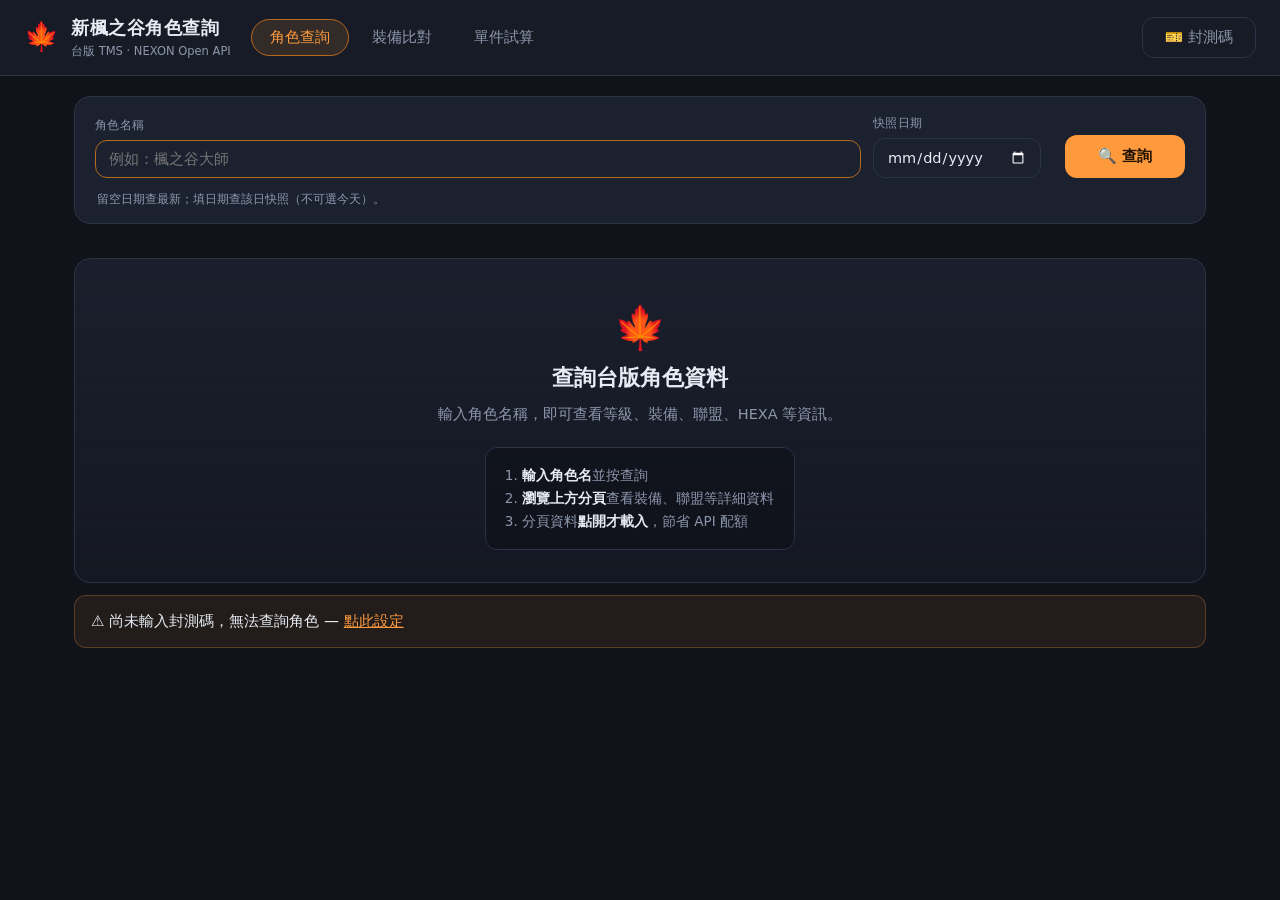
==== commit 496c5151: "新增單件試算：自己填數值跟身上同欄位的比 只想比一件裝備的時候，跑整套裝備比對太重，而且想比的那件常常根本不在 任何角色身上 —— 拍賣場看到的、正在衝的、朋友唸給你聽的。  選角色 → 選欄位 → " ====
--- a/docs/index.html
+++ b/docs/index.html
@@ -20,6 +20,7 @@
   <nav class="nav">
     <button type="button" class="navbtn active" data-view="character">角色查詢</button>
     <button type="button" class="navbtn" data-view="compare">裝備比對</button>
+    <button type="button" class="navbtn" data-view="single">單件試算</button>
   </nav>
 
   <div class="topright">
@@ -133,6 +134,44 @@
   <main>
     <div id="cmpStatus" class="status"></div>
     <div id="cmpResult"></div>
+  </main>
+
+</div>
+
+<!-- ============================ 單件試算 ============================ -->
+<div id="view-single" class="view">
+
+  <section class="controls">
+    <div class="search-card">
+      <form id="oneForm" autocomplete="off">
+        <label class="grow search-name">
+          <span>角色名稱</span>
+          <input id="oneName" type="text" list="cmpNames" placeholder="輸入角色名稱" spellcheck="false" required>
+        </label>
+        <button type="submit" id="oneGo" class="search-btn">🔍 載入裝備</button>
+      </form>
+
+      <div class="board-tools" id="onePickRow" hidden>
+        <label>
+          <span>裝備頁</span>
+          <select id="oneSet"></select>
+        </label>
+        <label>
+          <span>要比的欄位</span>
+          <select id="oneSlot"></select>
+        </label>
+      </div>
+
+      <p class="hint">
+        想入手一件裝備但不確定值不值得換？填進那件的數值，直接跟你身上同欄位的比。
+        角色資料需 4 次 API（ocid、基本、能力值、裝備），與「裝備比對」共用，抓過就不再打。
+      </p>
+    </div>
+  </section>
+
+  <main>
+    <div id="oneStatus" class="status"></div>
+    <div id="oneResult"></div>
   </main>
 
 </div>
--- a/docs/style.css
+++ b/docs/style.css
@@ -1205,6 +1205,324 @@
 }
 .hexa-main { color: var(--text) !important; }
 .hexa-main b { color: var(--accent); }
+
+/* ---------- 六轉進度 ---------- */
+
+.hxp-top {
+  display: flex;
+  align-items: center;
+  gap: 18px;
+  background: var(--card);
+  border: 1px solid var(--line);
+  border-radius: var(--radius);
+  padding: 14px 16px;
+}
+.hxp-pct {
+  flex: none;
+  font-size: 34px;
+  font-weight: 700;
+  line-height: 1;
+  color: var(--accent);
+  font-variant-numeric: tabular-nums;
+}
+.hxp-topinfo { flex: 1 1 auto; min-width: 0; }
+.hxp-toplabel {
+  font-size: 12px;
+  color: var(--muted);
+  letter-spacing: .4px;
+}
+.hxp-topnum {
+  font-size: 16px;
+  font-weight: 600;
+  margin: 1px 0 7px;
+  font-variant-numeric: tabular-nums;
+}
+.hxp-topsub { font-size: 12px; color: var(--muted); margin-top: 7px; }
+
+.hxp-bar {
+  height: 8px;
+  background: #0d1017;
+  border: 1px solid var(--line);
+  border-radius: 99px;
+  overflow: hidden;
+}
+.hxp-bar > i { display: block; height: 100%; background: var(--accent); }
+.hxp-bar.full > i { background: var(--good); }
+
+.hxp-rows {
+  display: grid;
+  gap: 10px;
+  margin-top: 12px;
+}
+.hxp-row {
+  display: grid;
+  grid-template-columns: 150px 1fr 132px;
+  align-items: center;
+  gap: 12px;
+}
+.hxp-name {
+  display: flex;
+  align-items: baseline;
+  gap: 6px;
+  min-width: 0;
+  font-size: 13.5px;
+}
+/* 不縮不換行 —— 讓旁邊的核心名去斷行。核心名長得多，斷在那裡比較好讀 */
+.hxp-note {
+  flex: none;
+  font-size: 11.5px;
+  color: var(--muted);
+  white-space: nowrap;
+}
+.hxp-val {
+  display: flex;
+  align-items: baseline;
+  justify-content: flex-end;
+  gap: 8px;
+  font-size: 12.5px;
+  font-variant-numeric: tabular-nums;
+}
+.hxp-val > span { color: var(--muted); min-width: 42px; text-align: right; }
+
+/* 台版還沒開放的核心。虛線＋降彩度，讓它一眼看得出不算在上面的進度裡 */
+.hxp-soon {
+  margin-top: 12px;
+  padding: 11px 14px;
+  border: 1px dashed var(--line);
+  border-radius: var(--radius);
+  background: var(--bg-soft);
+}
+.hxp-soon-label {
+  font-size: 11px;
+  font-weight: 700;
+  letter-spacing: .8px;
+  color: var(--warn);
+  margin-bottom: 6px;
+}
+.hxp-soon-row { display: flex; flex-direction: column; gap: 3px; }
+.hxp-soon-row + .hxp-soon-row {
+  margin-top: 9px;
+  padding-top: 9px;
+  border-top: 1px solid var(--line);
+}
+.hxp-soon-name {
+  display: flex;
+  flex-wrap: wrap;
+  align-items: baseline;
+  gap: 4px 8px;
+  font-size: 13.5px;
+}
+.hxp-soon-skill { color: var(--accent); font-weight: 600; }
+.hxp-soon-cost {
+  font-size: 12.5px;
+  color: var(--muted);
+  font-variant-numeric: tabular-nums;
+}
+
+/* 還差多少材料 */
+.hxp-need {
+  display: flex;
+  flex-wrap: wrap;
+  align-items: baseline;
+  gap: 10px 26px;
+  margin-top: 14px;
+  padding: 11px 14px;
+  background: var(--card);
+  border: 1px solid var(--line);
+  border-radius: var(--radius);
+}
+.hxp-need-item {
+  display: flex;
+  align-items: baseline;
+  gap: 9px;
+}
+.hxp-need-label {
+  font-size: 12px;
+  color: var(--muted);
+  letter-spacing: .4px;
+}
+.hxp-need-item .k { font-size: 12.5px; }
+.hxp-need-item b {
+  font-size: 17px;
+  color: var(--accent);
+  font-variant-numeric: tabular-nums;
+}
+.hxp-need-warn { font-size: 11.5px; color: var(--warn); }
+
+.hxp-todolist {
+  display: grid;
+  /* min() 是必要的：實機 320px 扣掉邊距只剩約 296px，寫死 320 會整排溢出 */
+  grid-template-columns: repeat(auto-fill, minmax(min(320px, 100%), 1fr));
+  gap: 6px 14px;
+  margin-top: 8px;
+}
+/* 核心名很長，擠不下時讓右邊那組數字整段掉到下一行，而不是把名字絞成一個字一列 */
+.hxp-todorow {
+  display: flex;
+  flex-wrap: wrap;
+  align-items: baseline;
+  gap: 2px 10px;
+  font-size: 12.5px;
+  padding: 5px 10px;
+  background: var(--bg-soft);
+  border: 1px solid var(--line);
+  border-radius: 8px;
+}
+.hxp-todoname {
+  display: flex;
+  align-items: center;      /* 有圖示，改對齊中線；baseline 會讓圖示掉下去 */
+  gap: 7px;
+  min-width: 0;
+  word-break: break-all;
+}
+.hxp-todolv {
+  flex: none;
+  margin-left: auto;
+  display: flex;
+  align-items: baseline;
+  gap: 8px;
+  color: var(--accent);
+  font-variant-numeric: tabular-nums;
+}
+
+/* 窄畫面：名稱與數字同一行，進度條自己佔滿下面一整列。
+   這裡要指定格位，不能只靠 grid-column: 1/-1 —— 自動排版會把後面的
+   數字擠到第三列去。 */
+@media (max-width: 620px) {
+  .hxp-top { gap: 13px; }
+  .hxp-pct { font-size: 28px; }
+  .hxp-row {
+    grid-template-columns: 1fr auto;
+    gap: 5px 10px;
+  }
+  .hxp-name { grid-area: 1 / 1; }
+  .hxp-val  { grid-area: 1 / 2; }
+  .hxp-row > .hxp-bar { grid-area: 2 / 1 / 3 / 3; }
+}
+
+/* ---------- 單件試算 ---------- */
+
+.one-form {
+  background: var(--card);
+  border: 1px solid var(--line);
+  border-radius: var(--radius);
+  padding: 14px 16px;
+  display: flex;
+  flex-direction: column;
+  gap: 14px;
+}
+
+.one-row {
+  display: grid;
+  grid-template-columns: 1fr 110px;
+  gap: 10px;
+}
+
+/* min() 是必要的：實機 320px 扣掉邊距只剩約 296px，寫死 150 會整排溢出 */
+.one-grid {
+  display: grid;
+  grid-template-columns: repeat(auto-fill, minmax(min(150px, 100%), 1fr));
+  gap: 10px;
+}
+
+.one-f {
+  display: flex;
+  flex-direction: column;
+  gap: 4px;
+  min-width: 0;
+}
+.one-f > span {
+  font-size: 11.5px;
+  color: var(--muted);
+  letter-spacing: .3px;
+}
+.one-f input {
+  width: 100%;
+  background: var(--bg-soft);
+  border: 1px solid var(--line);
+  border-radius: 7px;
+  color: var(--text);
+  font: inherit;
+  font-size: 13.5px;
+  padding: 6px 9px;
+  font-variant-numeric: tabular-nums;
+}
+.one-f input:focus {
+  outline: 2px solid var(--accent);
+  outline-offset: 1px;
+  border-color: var(--accent);
+}
+
+.one-sub {
+  font-size: 12px;
+  font-weight: 700;
+  letter-spacing: .6px;
+  color: var(--muted);
+  margin-bottom: 8px;
+}
+.one-pots { border-top: 1px solid var(--line); padding-top: 12px; }
+
+/* 解析結果就地回報。留一行的高度，有沒有訊息版面都不會跳動 */
+.one-parse {
+  font-size: 11px;
+  min-height: 14px;
+  line-height: 14px;
+  color: var(--muted);
+}
+.one-parse.ok { color: var(--good); }
+.one-parse.bad { color: var(--warn); }
+
+.one-rest { border-top: 1px solid var(--line); padding-top: 12px; }
+.one-rest summary {
+  cursor: pointer;
+  color: var(--muted);
+  font-size: 12.5px;
+  padding: 2px 0 10px;
+}
+.one-rest summary:hover { color: var(--text); }
+
+.one-tools { display: flex; flex-wrap: wrap; gap: 10px; }
+
+/* 窄畫面塞得下兩欄數字（320px 扣掉邊距約 296，118+10+118=246）。
+   潛能是文字，兩欄會擠到看不出打了什麼，維持一欄。 */
+@media (max-width: 640px) {
+  .one-grid { grid-template-columns: repeat(auto-fill, minmax(min(118px, 100%), 1fr)); }
+  .one-pots .one-grid { grid-template-columns: 1fr; }
+  .one-row { grid-template-columns: 1fr 88px; }
+}
+
+.one-result {
+  display: flex;
+  flex-direction: column;
+  gap: 12px;
+}
+
+.one-pair {
+  display: grid;
+  grid-template-columns: repeat(auto-fit, minmax(min(260px, 100%), 1fr));
+  gap: 12px;
+}
+.one-col {
+  background: var(--card);
+  border: 1px solid var(--line);
+  border-radius: var(--radius);
+  padding: 12px 14px;
+  min-width: 0;
+}
+.one-col-lab {
+  font-size: 11.5px;
+  font-weight: 700;
+  letter-spacing: .6px;
+  color: var(--muted);
+  margin-bottom: 8px;
+}
+
+.one-verdict {
+  background: var(--card);
+  border: 1px solid var(--line);
+  border-radius: var(--radius);
+  padding: 12px 14px;
+}
 
 /* ---------- 原始 JSON ---------- */
 
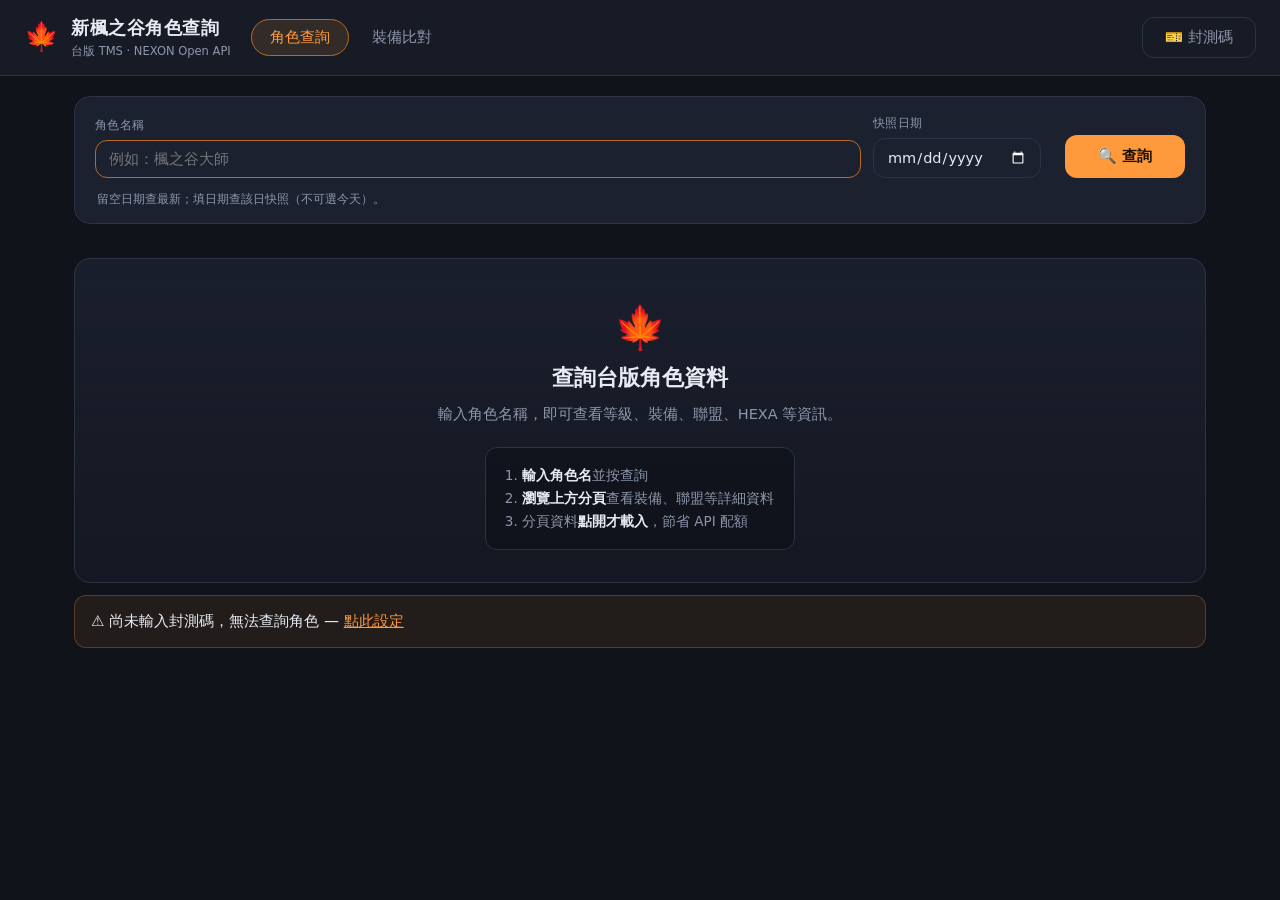
==== commit 3b6c94b3: "移除單件試算 先不用這個功能，整段還原：導覽列的分頁、view-single 的版面、 oneRender/wireSingle 那一整區、.one-* 樣式、--mode single 與 driv" ====
--- a/docs/index.html
+++ b/docs/index.html
@@ -20,7 +20,6 @@
   <nav class="nav">
     <button type="button" class="navbtn active" data-view="character">角色查詢</button>
     <button type="button" class="navbtn" data-view="compare">裝備比對</button>
-    <button type="button" class="navbtn" data-view="single">單件試算</button>
   </nav>
 
   <div class="topright">
@@ -138,44 +137,6 @@
 
 </div>
 
-<!-- ============================ 單件試算 ============================ -->
-<div id="view-single" class="view">
-
-  <section class="controls">
-    <div class="search-card">
-      <form id="oneForm" autocomplete="off">
-        <label class="grow search-name">
-          <span>角色名稱</span>
-          <input id="oneName" type="text" list="cmpNames" placeholder="輸入角色名稱" spellcheck="false" required>
-        </label>
-        <button type="submit" id="oneGo" class="search-btn">🔍 載入裝備</button>
-      </form>
-
-      <div class="board-tools" id="onePickRow" hidden>
-        <label>
-          <span>裝備頁</span>
-          <select id="oneSet"></select>
-        </label>
-        <label>
-          <span>要比的欄位</span>
-          <select id="oneSlot"></select>
-        </label>
-      </div>
-
-      <p class="hint">
-        想入手一件裝備但不確定值不值得換？填進那件的數值，直接跟你身上同欄位的比。
-        角色資料需 4 次 API（ocid、基本、能力值、裝備），與「裝備比對」共用，抓過就不再打。
-      </p>
-    </div>
-  </section>
-
-  <main>
-    <div id="oneStatus" class="status"></div>
-    <div id="oneResult"></div>
-  </main>
-
-</div>
-
 <!-- ============================ 裝備詳情 ============================ -->
 <div id="itemModal" class="modal" hidden>
   <div class="tipbox" id="itemTip"></div>
--- a/docs/style.css
+++ b/docs/style.css
@@ -1398,130 +1398,6 @@
   .hxp-name { grid-area: 1 / 1; }
   .hxp-val  { grid-area: 1 / 2; }
   .hxp-row > .hxp-bar { grid-area: 2 / 1 / 3 / 3; }
-}
-
-/* ---------- 單件試算 ---------- */
-
-.one-form {
-  background: var(--card);
-  border: 1px solid var(--line);
-  border-radius: var(--radius);
-  padding: 14px 16px;
-  display: flex;
-  flex-direction: column;
-  gap: 14px;
-}
-
-.one-row {
-  display: grid;
-  grid-template-columns: 1fr 110px;
-  gap: 10px;
-}
-
-/* min() 是必要的：實機 320px 扣掉邊距只剩約 296px，寫死 150 會整排溢出 */
-.one-grid {
-  display: grid;
-  grid-template-columns: repeat(auto-fill, minmax(min(150px, 100%), 1fr));
-  gap: 10px;
-}
-
-.one-f {
-  display: flex;
-  flex-direction: column;
-  gap: 4px;
-  min-width: 0;
-}
-.one-f > span {
-  font-size: 11.5px;
-  color: var(--muted);
-  letter-spacing: .3px;
-}
-.one-f input {
-  width: 100%;
-  background: var(--bg-soft);
-  border: 1px solid var(--line);
-  border-radius: 7px;
-  color: var(--text);
-  font: inherit;
-  font-size: 13.5px;
-  padding: 6px 9px;
-  font-variant-numeric: tabular-nums;
-}
-.one-f input:focus {
-  outline: 2px solid var(--accent);
-  outline-offset: 1px;
-  border-color: var(--accent);
-}
-
-.one-sub {
-  font-size: 12px;
-  font-weight: 700;
-  letter-spacing: .6px;
-  color: var(--muted);
-  margin-bottom: 8px;
-}
-.one-pots { border-top: 1px solid var(--line); padding-top: 12px; }
-
-/* 解析結果就地回報。留一行的高度，有沒有訊息版面都不會跳動 */
-.one-parse {
-  font-size: 11px;
-  min-height: 14px;
-  line-height: 14px;
-  color: var(--muted);
-}
-.one-parse.ok { color: var(--good); }
-.one-parse.bad { color: var(--warn); }
-
-.one-rest { border-top: 1px solid var(--line); padding-top: 12px; }
-.one-rest summary {
-  cursor: pointer;
-  color: var(--muted);
-  font-size: 12.5px;
-  padding: 2px 0 10px;
-}
-.one-rest summary:hover { color: var(--text); }
-
-.one-tools { display: flex; flex-wrap: wrap; gap: 10px; }
-
-/* 窄畫面塞得下兩欄數字（320px 扣掉邊距約 296，118+10+118=246）。
-   潛能是文字，兩欄會擠到看不出打了什麼，維持一欄。 */
-@media (max-width: 640px) {
-  .one-grid { grid-template-columns: repeat(auto-fill, minmax(min(118px, 100%), 1fr)); }
-  .one-pots .one-grid { grid-template-columns: 1fr; }
-  .one-row { grid-template-columns: 1fr 88px; }
-}
-
-.one-result {
-  display: flex;
-  flex-direction: column;
-  gap: 12px;
-}
-
-.one-pair {
-  display: grid;
-  grid-template-columns: repeat(auto-fit, minmax(min(260px, 100%), 1fr));
-  gap: 12px;
-}
-.one-col {
-  background: var(--card);
-  border: 1px solid var(--line);
-  border-radius: var(--radius);
-  padding: 12px 14px;
-  min-width: 0;
-}
-.one-col-lab {
-  font-size: 11.5px;
-  font-weight: 700;
-  letter-spacing: .6px;
-  color: var(--muted);
-  margin-bottom: 8px;
-}
-
-.one-verdict {
-  background: var(--card);
-  border: 1px solid var(--line);
-  border-radius: var(--radius);
-  padding: 12px 14px;
 }
 
 /* ---------- 原始 JSON ---------- */
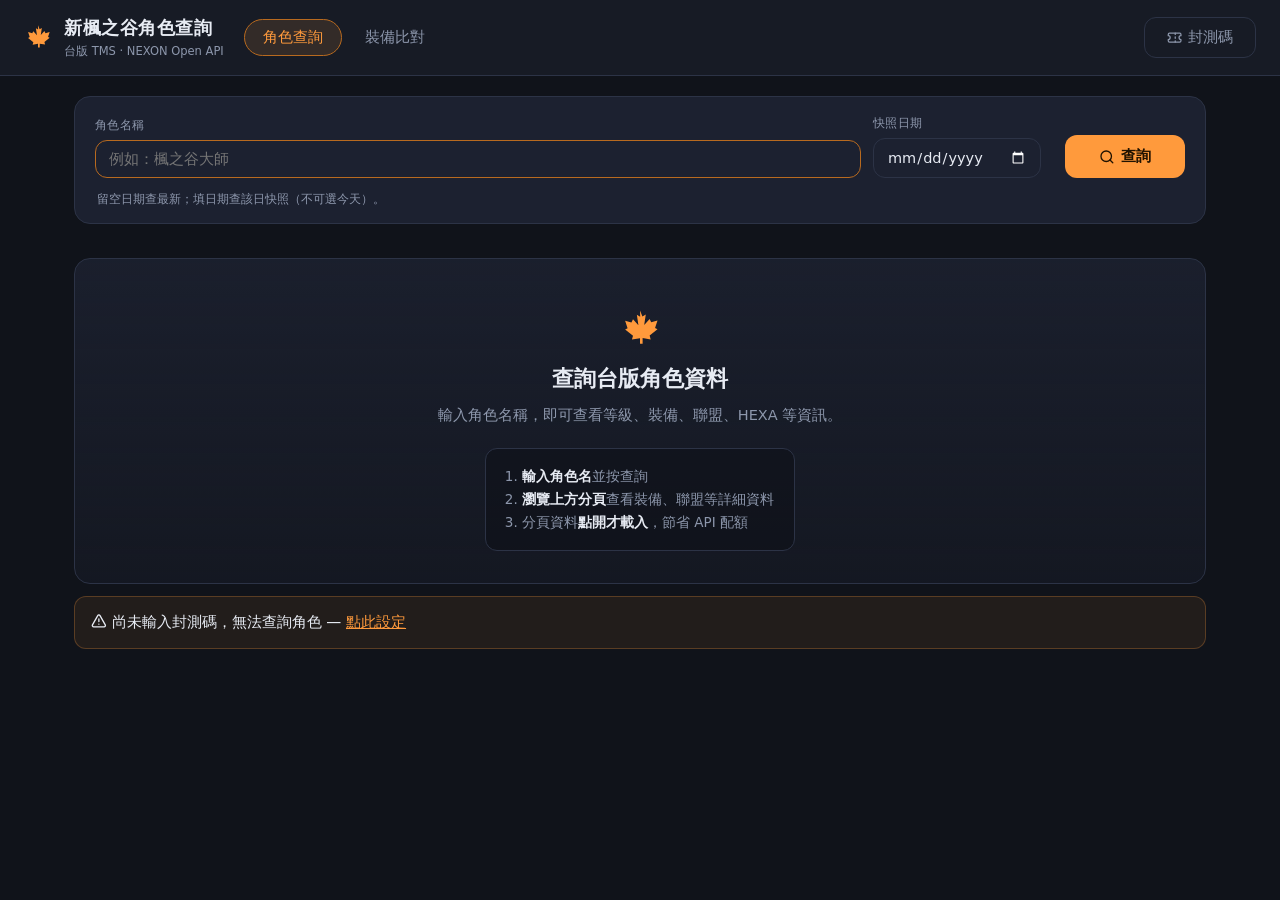
==== commit 5001b1f8: "介面：分頁列改單排橫捲、補上鍵盤與焦點、emoji 換成 SVG 11 個分頁在 375px 會擠成三排、吃掉半個畫面，而且看不出右邊還有幾個。 改成單排橫捲配 scroll-snap，右緣用遮罩淡出" ====
--- a/docs/index.html
+++ b/docs/index.html
@@ -8,9 +8,48 @@
 </head>
 <body>
 
+<!-- 圖示 sprite。Lucide (ISC) + 自繪楓葉；描邊統一 currentColor，跟著文字顏色走 -->
+<svg width="0" height="0" style="position:absolute" aria-hidden="true" focusable="false">
+  <symbol id="i-leaf" viewBox="0 0 24 24">
+    <path d="M12 21v-3.2l-4.6.8.6-2.2-4.5-3.6 1.4-.7-1.4-4.3 3.6 1 .9-1.8 3.1 3.4-.9-6 1.9 1.1L12 2l1.4 3.4 1.9-1.1-.9 6 3.1-3.4.9 1.8 3.6-1-1.4 4.3 1.4.7-4.5 3.6.6 2.2-4.6-.8V21z"/>
+  </symbol>
+  <symbol id="i-search" viewBox="0 0 24 24">
+    <circle cx="11" cy="11" r="8"/><path d="m21 21-4.3-4.3"/>
+  </symbol>
+  <symbol id="i-settings" viewBox="0 0 24 24">
+    <circle cx="12" cy="12" r="3"/>
+    <path d="M19.4 15a1.65 1.65 0 0 0 .33 1.82l.06.06a2 2 0 0 1-2.83 2.83l-.06-.06a1.65 1.65 0 0 0-1.82-.33 1.65 1.65 0 0 0-1 1.51V21a2 2 0 0 1-4 0v-.09A1.65 1.65 0 0 0 9 19.4a1.65 1.65 0 0 0-1.82.33l-.06.06a2 2 0 0 1-2.83-2.83l.06-.06a1.65 1.65 0 0 0 .33-1.82 1.65 1.65 0 0 0-1.51-1H3a2 2 0 0 1 0-4h.09A1.65 1.65 0 0 0 4.6 9a1.65 1.65 0 0 0-.33-1.82l-.06-.06a2 2 0 0 1 2.83-2.83l.06.06a1.65 1.65 0 0 0 1.82.33H9a1.65 1.65 0 0 0 1-1.51V3a2 2 0 0 1 4 0v.09a1.65 1.65 0 0 0 1 1.51 1.65 1.65 0 0 0 1.82-.33l.06-.06a2 2 0 0 1 2.83 2.83l-.06.06a1.65 1.65 0 0 0-.33 1.82V9a1.65 1.65 0 0 0 1.51 1H21a2 2 0 0 1 0 4h-.09a1.65 1.65 0 0 0-1.51 1z"/>
+  </symbol>
+  <symbol id="i-swap" viewBox="0 0 24 24">
+    <path d="M8 3 4 7l4 4"/><path d="M4 7h16"/><path d="m16 21 4-4-4-4"/><path d="M20 17H4"/>
+  </symbol>
+  <symbol id="i-pointer" viewBox="0 0 24 24">
+    <path d="M14 10V9a2 2 0 0 0-2-2a2 2 0 0 0-2 2v1"/>
+    <path d="M10 9.5V4a2 2 0 0 0-2-2a2 2 0 0 0-2 2v10"/>
+    <path d="M18 11v-1a2 2 0 0 0-2-2a2 2 0 0 0-2 2"/>
+    <path d="M18 11a2 2 0 1 1 4 0v3a8 8 0 0 1-8 8h-2c-2.8 0-4.5-.86-5.99-2.34l-3.6-3.6a2 2 0 0 1 2.83-2.82L7 15"/>
+  </symbol>
+  <symbol id="i-calendar" viewBox="0 0 24 24">
+    <rect width="18" height="18" x="3" y="4" rx="2"/><path d="M16 2v4M8 2v4M3 10h18"/>
+  </symbol>
+  <symbol id="i-refresh" viewBox="0 0 24 24">
+    <path d="M3 12a9 9 0 0 1 9-9 9.75 9.75 0 0 1 6.74 2.74L21 8"/><path d="M21 3v5h-5"/>
+    <path d="M21 12a9 9 0 0 1-9 9 9.75 9.75 0 0 1-6.74-2.74L3 16"/><path d="M8 16H3v5"/>
+  </symbol>
+  <symbol id="i-ticket" viewBox="0 0 24 24">
+    <path d="M2 9a3 3 0 0 1 0 6v2a2 2 0 0 0 2 2h16a2 2 0 0 0 2-2v-2a3 3 0 0 1 0-6V7a2 2 0 0 0-2-2H4a2 2 0 0 0-2 2Z"/>
+    <path d="M13 5v2M13 11v2M13 17v2"/>
+  </symbol>
+  <symbol id="i-warn" viewBox="0 0 24 24">
+    <path d="m21.73 18-8-14a2 2 0 0 0-3.48 0l-8 14A2 2 0 0 0 4 21h16a2 2 0 0 0 1.73-3Z"/>
+    <path d="M12 9v4M12 17h.01"/>
+  </symbol>
+</svg>
+
+
 <header class="topbar">
   <div class="brand">
-    <span class="leaf">🍁</span>
+    <svg class="ico ico-fill leaf" aria-hidden="true"><use href="#i-leaf"/></svg>
     <div>
       <h1>新楓之谷角色查詢</h1>
       <p class="sub">台版 TMS · NEXON Open API</p>
@@ -24,7 +63,9 @@
 
   <div class="topright">
     <span id="quota" class="quota" title="今日已用的 API 次數"></span>
-    <button id="keyBtn" class="ghost" type="button" title="設定 NEXON Open API 金鑰">⚙ API 金鑰</button>
+    <button id="keyBtn" class="ghost" type="button" title="設定 NEXON Open API 金鑰">
+      <svg class="ico" aria-hidden="true"><use href="#i-settings"/></svg> API 金鑰
+    </button>
   </div>
 </header>
 
@@ -42,7 +83,9 @@
           <span>快照日期</span>
           <input id="dateInput" type="date">
         </label>
-        <button type="submit" id="goBtn" class="search-btn">🔍 查詢</button>
+        <button type="submit" id="goBtn" class="search-btn">
+          <svg class="ico" aria-hidden="true"><use href="#i-search"/></svg> 查詢
+        </button>
       </form>
       <p class="hint search-note">留空日期查最新；填日期查該日快照（不可選今天）。</p>
     </div>
@@ -52,7 +95,7 @@
 
   <main>
     <div id="welcome" class="welcome">
-      <div class="welcome-icon" aria-hidden="true">🍁</div>
+      <div class="welcome-icon" aria-hidden="true"><svg class="ico ico-fill" aria-hidden="true"><use href="#i-leaf"/></svg></div>
       <h2>查詢台版角色資料</h2>
       <p class="welcome-lead">輸入角色名稱，即可查看等級、裝備、聯盟、HEXA 等資訊。</p>
       <ol class="welcome-steps">
@@ -81,7 +124,9 @@
           <span>角色 B</span>
           <input id="cmpB" type="text" list="cmpNames" placeholder="輸入角色名稱" spellcheck="false" required>
         </label>
-        <button type="submit" id="cmpGo" class="search-btn">⇄ 比對</button>
+        <button type="submit" id="cmpGo" class="search-btn">
+          <svg class="ico" aria-hidden="true"><use href="#i-swap"/></svg> 比對
+        </button>
       </form>
       <datalist id="cmpNames"></datalist>
 
--- a/docs/style.css
+++ b/docs/style.css
@@ -16,6 +16,18 @@
 
 * { box-sizing: border-box; }
 
+/* 系統開了「減少動態效果」就別再動。前庭功能敏感的人看到轉場會不舒服，
+   而這個站的動畫都只是點綴，拿掉不影響任何功能。
+   不用 0s 是因為有些瀏覽器會直接跳過 transitionend 事件。 */
+@media (prefers-reduced-motion: reduce) {
+  *, *::before, *::after {
+    animation-duration: .01ms !important;
+    animation-iteration-count: 1 !important;
+    transition-duration: .01ms !important;
+    scroll-behavior: auto !important;
+  }
+}
+
 /* 本檔用 .modal 等類別設了 display，權重與瀏覽器預設的
    [hidden]{display:none} 相同，而作者樣式優先 —— 會讓 hidden 屬性失效。
    這條把 hidden 的效力補回來，別移除。 */
@@ -32,6 +44,37 @@
 
 a { color: var(--accent); }
 
+/* ---------- 圖示 ---------- */
+
+/* 尺寸跟著字級走（em），所以同一顆圖示放進大按鈕或小提示都自己對齊。
+   currentColor 讓它跟著文字變色 —— 按鈕 hover、警告轉紅都不用另外寫。 */
+.ico {
+  width: 1.05em;
+  height: 1.05em;
+  flex: 0 0 auto;
+  vertical-align: -.14em;
+  fill: none;
+  stroke: currentColor;
+  stroke-width: 2;
+  stroke-linecap: round;
+  stroke-linejoin: round;
+}
+/* 楓葉是實心的，描邊反而糊成一團 */
+.ico-fill { fill: currentColor; stroke: none; }
+
+/* 圖示＋文字的按鈕：用 inline-flex 讓兩者垂直置中，
+   不然中日文字的基線跟圖示對不齊，會看起來歪一格。 */
+button .ico { vertical-align: 0; }
+.search-btn, #keyBtn, .hero-refresh {
+  display: inline-flex;
+  align-items: center;
+  justify-content: center;
+  gap: 6px;
+}
+/* iconText() 補的那個空白在 flex 容器裡會被收掉（匿名 flex 項目的
+   前導空白依規範摺疊），所以按鈕靠 gap；純文字容器如 .tabs-hint
+   不是 flex，就靠那個空白。兩邊都不會變成雙倍間距。 */
+
 /* ---------- 頁首 ---------- */
 
 .topbar {
@@ -45,7 +88,7 @@
 }
 
 .brand { display: flex; align-items: center; gap: 12px; }
-.leaf { font-size: 28px; line-height: 1; }
+.leaf { width: 28px; height: 28px; color: var(--accent); }
 .topbar h1 { margin: 0; font-size: 18px; letter-spacing: .5px; }
 .sub { margin: 1px 0 0; font-size: 11.5px; color: var(--muted); }
 
@@ -168,6 +211,21 @@
 button:hover { filter: brightness(1.08); }
 button:disabled { opacity: .5; cursor: default; filter: none; }
 
+/* 鍵盤焦點。input/select 上面設了 outline:none，按鈕則本來就沒有樣式 ——
+   滑鼠使用者無感，但用 Tab 走的人完全看不出焦點在哪。:focus-visible 只在
+   鍵盤操作時觸發，所以補回來不會讓滑鼠點擊多出一圈框。 */
+:focus-visible {
+  outline: 2px solid var(--accent);
+  outline-offset: 2px;
+}
+/* 有自己圓角的元件，外框跟著圓才不會出現方角套圓角 */
+button:focus-visible,
+input:focus-visible,
+select:focus-visible { border-radius: var(--radius); }
+.tab:focus-visible { border-radius: 8px 8px 0 0; }
+.navbtn:focus-visible,
+.quota:focus-visible { border-radius: 99px; }
+
 button.ghost {
   background: transparent;
   color: var(--muted);
@@ -193,7 +251,8 @@
   border: 1px solid var(--line);
   border-radius: 16px;
 }
-.welcome-icon { font-size: 42px; line-height: 1; margin-bottom: 12px; }
+.welcome-icon { font-size: 42px; line-height: 1; margin-bottom: 12px; color: var(--accent); }
+.welcome-icon .ico { width: 42px; height: 42px; }
 .welcome h2 {
   margin: 0 0 8px;
   font-size: 22px;
@@ -1318,6 +1377,25 @@
   color: var(--muted);
   font-variant-numeric: tabular-nums;
 }
+
+/* 下一步最划算 */
+.hxp-plan .tablewrap { margin-top: 10px; }
+.hxp-plan-n {
+  color: var(--muted);
+  font-variant-numeric: tabular-nums;
+  width: 2.4em;
+}
+.hxp-plan-name {
+  display: inline-flex;
+  align-items: center;
+  gap: 7px;
+  min-width: 0;
+}
+.hxp-plan-lv,
+.hxp-plan-cost,
+.hxp-plan-cum { font-variant-numeric: tabular-nums; white-space: nowrap; }
+.hxp-plan-lv { color: var(--accent); font-weight: 600; }
+.hxp-plan-cum { color: var(--muted); }
 
 /* 還差多少材料 */
 .hxp-need {
@@ -1701,8 +1779,39 @@
   font-size: 12.5px;
   color: var(--text);
 }
-.tip-soul .soulhead { color: #ff9ad4; font-weight: 700; margin-bottom: 4px; }
-.tip-soul .soulopt { color: var(--muted); }
+.tip-soul .soulhead {
+  display: flex;
+  flex-wrap: wrap;
+  align-items: baseline;
+  gap: 8px;
+  color: #ff9ad4;
+  font-weight: 700;
+  margin-bottom: 5px;
+}
+.tip-soul .soulgrade,
+.tip-soul .soullv {
+  font-size: 11.5px;
+  font-weight: 700;
+  font-variant-numeric: tabular-nums;
+  padding: 1px 7px;
+  border: 1px solid currentColor;
+  border-radius: 5px;
+}
+.tip-soul .soulopt {
+  display: flex;
+  align-items: baseline;
+  gap: 7px;
+  color: var(--muted);
+  margin-top: 2px;
+}
+/* 固定寬度，「烙印」與「共鳴」兩行的數值才會對齊 */
+.tip-soul .soulopt-lab {
+  flex: none;
+  width: 2.6em;
+  font-size: 11px;
+  color: #ff9ad4;
+  opacity: .8;
+}
 
 .tip-desc {
   margin-top: 12px;
@@ -1777,14 +1886,43 @@
   .hero-lv b { font-size: 25px; }
   .hero-power .value { font-size: 22px; }
 
-  /* 分頁列項目多，縮一點才不會佔掉整個畫面 */
-  .tab { padding: 9px 11px; font-size: 14px; }
-  .pset { padding: 6px 11px; font-size: 12px; }
-
-  /* 觸控目標：手指比滑鼠粗，小按鈕要夠大才點得到 */
+  /* 分頁列有 11 個項目，換行的話在 375px 會擠成三排、吃掉半個畫面，
+     而且「還有幾個分頁」看不出來。改成一排橫捲：高度固定一行，
+     捲到哪裡都看得到自己在整列的哪個位置。
+     scroll-snap 讓手指放開時停在分頁邊界，不會停在切一半的地方。 */
+  .tabs {
+    flex-wrap: nowrap;
+    overflow-x: auto;
+    scroll-snap-type: x proximity;
+    -webkit-overflow-scrolling: touch;
+    /* 右緣留白給下面的漸層蓋，捲到底時蓋住的是空白不是分頁 */
+    padding-right: 26px;
+    /* 捲軸在手機上只是佔高度，捲動位置靠漸層與 snap 就看得出來 */
+    scrollbar-width: none;
+    /* 遮罩讓右緣淡出，暗示右邊還有東西 */
+    -webkit-mask-image: linear-gradient(to right, #000 calc(100% - 26px), transparent);
+    mask-image: linear-gradient(to right, #000 calc(100% - 26px), transparent);
+  }
+  .tabs::-webkit-scrollbar { display: none; }
+  .tab {
+    scroll-snap-align: start;
+    white-space: nowrap;
+    flex: 0 0 auto;
+    font-size: 14px;
+  }
+
+  /* 觸控目標：手指比滑鼠粗，小按鈕要夠大才點得到。
+     分頁與導覽鈕原本約 38–40px 高，補到 44px。 */
+  .tab { padding: 0 13px; min-height: 44px; }
+  .navbtn { padding: 0 14px; min-height: 44px; }
+  .pset { padding: 0 12px; min-height: 44px; font-size: 12px; }
+  .tab, .navbtn, .pset {
+    display: inline-flex;
+    align-items: center;
+    justify-content: center;
+  }
   .chip-x { padding: 0 14px; }
   .chip-go { padding: 8px 6px 8px 14px; }
-  .navbtn { padding: 8px 14px; }
 
   /* 裝備欄與聯盟版圖本來就有橫向捲動的容器，這裡只確保不被裁掉。
      另外，裝備視窗中央那欄是角色圖、橫跨六列 —— 手機上會變成一塊
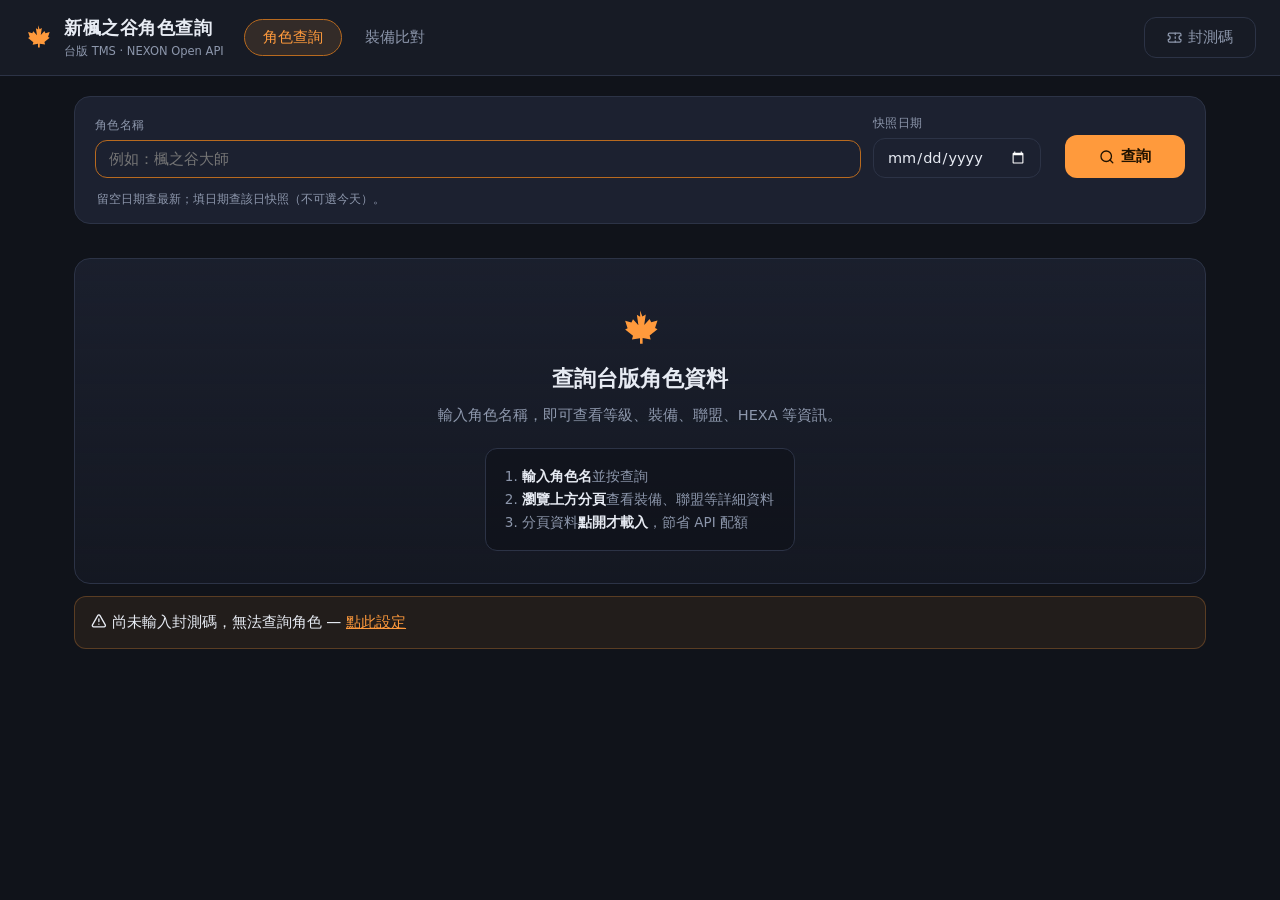
==== commit 489807b2: "最近查詢改成卡片：頭像、經驗、戰鬥力、收藏與分享 原本是一排 chip（名字＋世界／等級／職業），資訊只有一行。改成卡片，每張給 頭像、等級／世界／公會、本級經驗百分比、戰鬥力，點卡片任何位置重查。 " ====
--- a/docs/index.html
+++ b/docs/index.html
@@ -39,6 +39,13 @@
   <symbol id="i-ticket" viewBox="0 0 24 24">
     <path d="M2 9a3 3 0 0 1 0 6v2a2 2 0 0 0 2 2h16a2 2 0 0 0 2-2v-2a3 3 0 0 1 0-6V7a2 2 0 0 0-2-2H4a2 2 0 0 0-2 2Z"/>
     <path d="M13 5v2M13 11v2M13 17v2"/>
+  </symbol>
+  <symbol id="i-heart" viewBox="0 0 24 24">
+    <path d="M19 14c1.49-1.46 3-3.21 3-5.5A5.5 5.5 0 0 0 16.5 3c-1.76 0-3 .5-4.5 2-1.5-1.5-2.74-2-4.5-2A5.5 5.5 0 0 0 2 8.5c0 2.3 1.5 4.05 3 5.5l7 7Z"/>
+  </symbol>
+  <symbol id="i-share" viewBox="0 0 24 24">
+    <circle cx="18" cy="5" r="3"/><circle cx="6" cy="12" r="3"/><circle cx="18" cy="19" r="3"/>
+    <path d="m8.6 13.5 6.8 4M15.4 6.5l-6.8 4"/>
   </symbol>
   <symbol id="i-warn" viewBox="0 0 24 24">
     <path d="m21.73 18-8-14a2 2 0 0 0-3.48 0l-8 14A2 2 0 0 0 4 21h16a2 2 0 0 0 1.73-3Z"/>
--- a/docs/style.css
+++ b/docs/style.css
@@ -1592,63 +1592,184 @@
 
 /* ---------- 查詢紀錄 ---------- */
 
-.history {
-  display: flex;
-  flex-wrap: wrap;
-  align-items: center;
+.history { margin-top: 14px; }
+
+.hist-head {
+  display: flex;
+  align-items: baseline;
+  justify-content: space-between;
   gap: 8px;
-  margin-top: 14px;
+  margin-bottom: 8px;
 }
 .hist-label {
-  font-size: 11.5px;
-  color: var(--muted);
+  font-size: 12px;
+  color: var(--accent);
   letter-spacing: .5px;
-  margin-right: 2px;
-}
-.chip {
-  display: inline-flex;
-  align-items: stretch;
-  background: var(--card);
-  border: 1px solid var(--line);
-  border-radius: 99px;
-  overflow: hidden;
-}
-.chip:hover { border-color: var(--accent-dim); }
-.chip-go {
+}
+.hist-clear {
   background: none;
   border: 0;
-  border-radius: 0;
-  color: var(--text);
-  padding: 6px 6px 6px 14px;
-  font-size: 13px;
-  font-weight: 500;
-  display: flex;
-  align-items: baseline;
-  gap: 7px;
-}
-.chip-go:hover { filter: none; }
-.chip-go b { font-weight: 600; }
-.chip-go small { color: var(--muted); font-size: 11px; }
-.chip-x {
+  color: var(--muted);
+  font-size: 12px;
+  padding: 2px 4px;
+  text-decoration: underline;
+  text-underline-offset: 3px;
+}
+.hist-clear:hover { color: var(--bad); filter: none; }
+
+/* 橫捲一排。15 張卡片往下疊會把搜尋框推出畫面，所以固定一列、左右滑。
+   scan.js 不會把這裡當溢出 —— 它放過有祖先在做橫向捲動的元素。 */
+.hist-cards {
+  display: flex;
+  gap: 10px;
+  overflow-x: auto;
+  scroll-snap-type: x proximity;
+  padding-bottom: 6px;
+}
+.hist-cards > * { scroll-snap-align: start; }
+
+.hcard {
+  flex: 0 0 auto;
+  width: 280px;
+  display: grid;
+  grid-template-columns: minmax(0, 1fr) auto;
+  grid-template-areas:
+    "id    fav"
+    "stats stats"
+    "del   share";
+  align-items: center;
+  gap: 10px;
+  background: var(--card);
+  border: 1px solid var(--line);
+  border-radius: 14px;
+  padding: 12px 12px 10px;
+  cursor: pointer;
+}
+.hcard:hover { border-color: var(--accent-dim); background: var(--card-hi); }
+.hcard.fav { border-color: var(--accent-dim); }
+
+/* ---- 身分（可點的那顆按鈕）---- */
+
+.hcard-go {
+  grid-area: id;
+  min-width: 0;
+  display: flex;
+  align-items: center;
+  gap: 10px;
   background: none;
   border: 0;
-  border-radius: 0;
-  color: var(--muted);
-  padding: 0 11px;
+  border-radius: 10px;
+  padding: 2px;
+  color: var(--text);
+  text-align: left;
+  font-weight: 400;
+}
+.hcard-go:hover { filter: none; }
+
+.hcard-img {
+  flex: 0 0 auto;
+  width: 44px; height: 44px;
+  display: grid; place-items: center;
+  background: #0d1017;
+  border: 1px solid var(--line);
+  border-radius: 50%;
+  overflow: hidden;
+  font-size: 17px;
+}
+.hcard-img img { max-width: 100%; max-height: 100%; image-rendering: pixelated; }
+
+.hcard-id { min-width: 0; display: flex; flex-direction: column; }
+.hcard-name {
+  font-size: 15px;
+  font-weight: 700;
+  line-height: 1.3;
+  word-break: break-all;
+}
+.hcard-meta {
+  font-size: 11.5px;
+  color: var(--muted);
+  line-height: 1.4;
+  word-break: break-all;
+}
+
+/* ---- 兩格數值 ---- */
+
+/* 兩格刻意不等寬。經驗只有「36.08%」六個字，戰鬥力要塞
+   「10億2539萬9544」外加一行歷史最高 —— 等寬的話大數字會在半路換行，
+   斷成「…萬95 / 44」，比擠一點難讀得多。 */
+.hcard-stats {
+  grid-area: stats;
+  display: grid;
+  grid-template-columns: minmax(0, 0.72fr) minmax(0, 1.28fr);
+  gap: 8px;
+}
+.hcard-stats > :only-child { grid-column: 1 / -1; }
+.hstat {
+  min-width: 0;
+  background: #0d1017;
+  border: 1px solid var(--line);
+  border-radius: 10px;
+  padding: 7px 10px;
+}
+.hstat-k { font-size: 10.5px; color: var(--muted); letter-spacing: .5px; }
+.hstat-v {
+  font-size: 13.5px;
+  font-weight: 700;
+  font-variant-numeric: tabular-nums;
+  word-break: break-all;
+}
+.hstat-sub {
+  font-size: 10.5px;
+  color: var(--muted);
+  font-variant-numeric: tabular-nums;
+  word-break: break-all;
+}
+
+/* ---- 三顆按鈕 ---- */
+
+.hcard-fav {
+  grid-area: fav;
+  align-self: start;
+  background: none;
+  border: 1px solid var(--line);
+  border-radius: 50%;
+  color: var(--muted);
+  width: 30px; height: 30px;
+  padding: 0;
+  display: grid; place-items: center;
+  font-size: 14px;
+}
+.hcard-fav:hover { color: var(--accent); border-color: var(--accent-dim); filter: none; }
+.hcard-fav[aria-pressed="true"] { color: var(--accent); border-color: var(--accent-dim); }
+
+.hcard-share {
+  grid-area: share;
+  justify-self: end;
+  background: var(--bg-soft);
+  border: 1px solid var(--line);
+  border-radius: 99px;
+  color: var(--muted);
+  font-size: 12px;
+  font-weight: 500;
+  padding: 4px 12px;
+  display: inline-flex;
+  align-items: center;
+  gap: 5px;
+}
+.hcard-share:hover { color: var(--text); border-color: var(--accent-dim); filter: none; }
+
+.hcard-x {
+  grid-area: del;
+  justify-self: start;
+  background: none;
+  border: 0;
+  color: var(--muted);
   font-size: 15px;
   line-height: 1;
-}
-.chip-x:hover { color: var(--bad); filter: none; }
-.chip-clear {
-  background: none;
-  border: 0;
-  color: var(--muted);
-  font-size: 12px;
-  padding: 6px 8px;
-  text-decoration: underline;
-  text-underline-offset: 3px;
-}
-.chip-clear:hover { color: var(--bad); filter: none; }
+  padding: 2px 8px;
+  border-radius: 8px;
+}
+.hcard-x:hover { color: var(--bad); filter: none; }
 
 /* ---------- 裝備完整詳情 ---------- */
 
@@ -1921,8 +2042,13 @@
     align-items: center;
     justify-content: center;
   }
-  .chip-x { padding: 0 14px; }
-  .chip-go { padding: 8px 6px 8px 14px; }
+  .hcard-fav { width: 44px; height: 44px; }
+  .hcard-share, .hcard-x {
+    min-height: 44px;
+    padding: 0 14px;
+    display: inline-flex;
+    align-items: center;
+  }
 
   /* 裝備欄與聯盟版圖本來就有橫向捲動的容器，這裡只確保不被裁掉。
      另外，裝備視窗中央那欄是角色圖、橫跨六列 —— 手機上會變成一塊
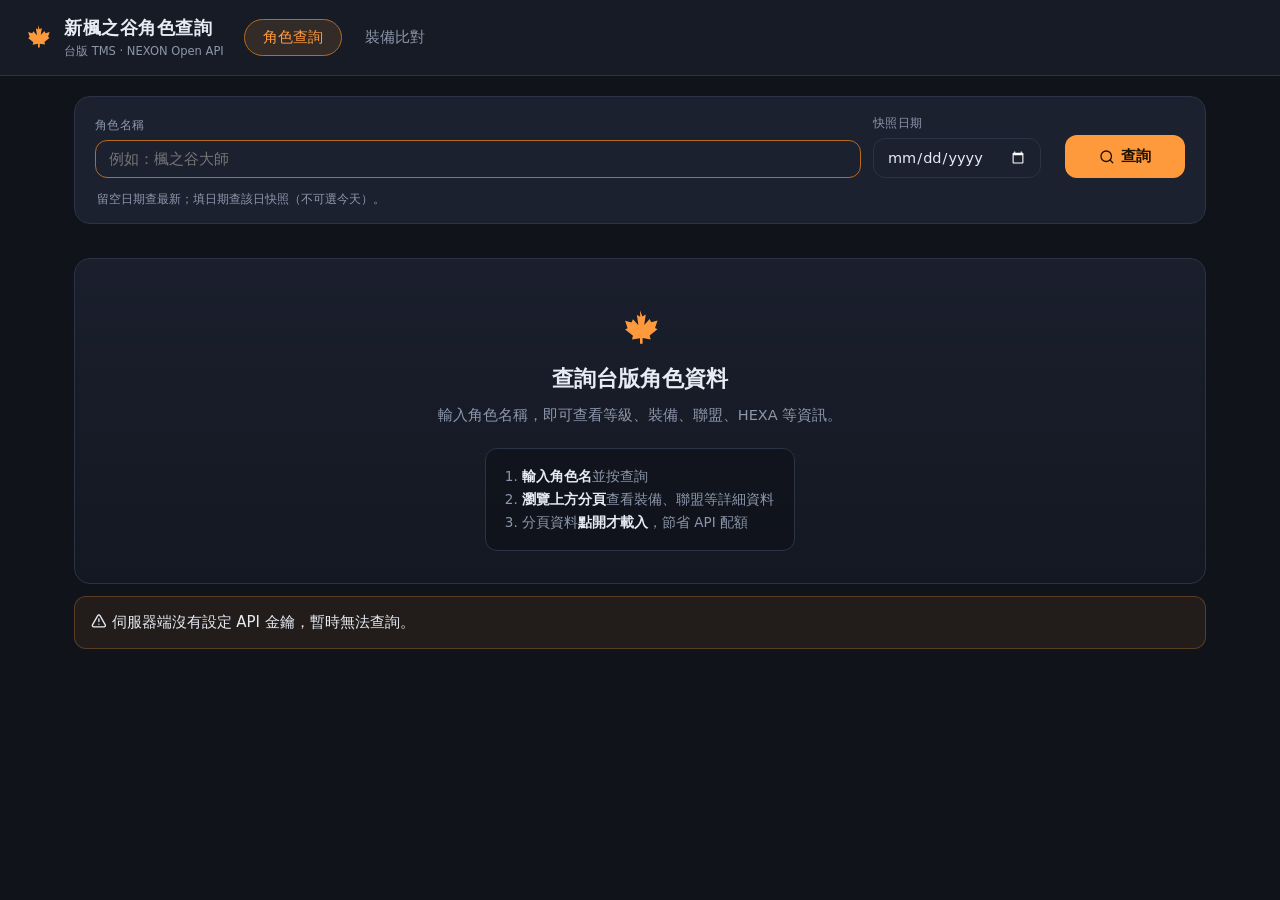
==== commit b58d3d38: "拿掉封測碼，線上版只剩來源白名單 前端不再帶 x-beta-token，Worker 不再檢查它。線上模式的金鑰鈕整顆藏起來 —— 金鑰在 Worker 端、封測碼也沒了，留著只會讓人以為自己該貼點什" ====
--- a/docs/index.html
+++ b/docs/index.html
@@ -35,10 +35,6 @@
   <symbol id="i-refresh" viewBox="0 0 24 24">
     <path d="M3 12a9 9 0 0 1 9-9 9.75 9.75 0 0 1 6.74 2.74L21 8"/><path d="M21 3v5h-5"/>
     <path d="M21 12a9 9 0 0 1-9 9 9.75 9.75 0 0 1-6.74-2.74L3 16"/><path d="M8 16H3v5"/>
-  </symbol>
-  <symbol id="i-ticket" viewBox="0 0 24 24">
-    <path d="M2 9a3 3 0 0 1 0 6v2a2 2 0 0 0 2 2h16a2 2 0 0 0 2-2v-2a3 3 0 0 1 0-6V7a2 2 0 0 0-2-2H4a2 2 0 0 0-2 2Z"/>
-    <path d="M13 5v2M13 11v2M13 17v2"/>
   </symbol>
   <symbol id="i-heart" viewBox="0 0 24 24">
     <path d="M19 14c1.49-1.46 3-3.21 3-5.5A5.5 5.5 0 0 0 16.5 3c-1.76 0-3 .5-4.5 2-1.5-1.5-2.74-2-4.5-2A5.5 5.5 0 0 0 2 8.5c0 2.3 1.5 4.05 3 5.5l7 7Z"/>
--- a/docs/style.css
+++ b/docs/style.css
@@ -12,6 +12,11 @@
   --warn: #ffc857;
   --bad: #ff6b6b;
   --radius: 12px;
+
+  /* 捲軸拇指。3.16:1 對 --bg，過非文字元件的 3:1 門檻 —— 捲軸是控制項，
+     太淡就變成看得到卻找不到的東西。hover 沿用 --muted。 */
+  --scroll-thumb: #5a6579;
+  --scroll-thumb-hover: var(--muted);
 }
 
 * { box-sizing: border-box; }
@@ -43,6 +48,180 @@
 }
 
 a { color: var(--accent); }
+
+/* ---------- 捲軸 ---------- */
+
+/* 自捲容器吃的是作業系統的預設捲軸 —— Windows 上是一條淺灰粗桿，兩端
+   還各有一顆箭頭鈕，壓在暗色底上像貼了張白紙。整站統一改細、改暗，
+   箭頭鈕拿掉。
+
+   兩套機制不能同時下。只要設了標準的 scrollbar-width／scrollbar-color，
+   Chrome 就整個忽略 ::-webkit-scrollbar 偽元素改走原生捲軸 —— 實測箭頭鈕
+   還在、顏色也不是指定的那個。所以用 @supports 把標準屬性隔離給沒有
+   ::-webkit-scrollbar 的瀏覽器（Firefox），Chrome／Safari 走偽元素那套。 */
+@supports not selector(::-webkit-scrollbar) {
+  * { scrollbar-width: thin; }
+  :root { scrollbar-color: var(--scroll-thumb) transparent; }
+}
+
+::-webkit-scrollbar { width: 10px; height: 10px; }
+::-webkit-scrollbar-track { background: transparent; }
+::-webkit-scrollbar-thumb {
+  background: var(--scroll-thumb);
+  border-radius: 99px;
+  /* 透明外框把拇指縮成 4px 細條，但命中範圍仍是完整的 10px —— 
+     直接把軌道做細的話滑鼠很難抓得到。 */
+  border: 3px solid transparent;
+  background-clip: padding-box;
+}
+::-webkit-scrollbar-thumb:hover { background: var(--scroll-thumb-hover); background-clip: padding-box; }
+/* 兩端的箭頭鈕。這東西最醜，而且現在沒人用它捲。
+   display:none 有些版本不吃，尺寸歸零比較保險，兩個都下。 */
+::-webkit-scrollbar-button { display: none; width: 0; height: 0; }
+::-webkit-scrollbar-corner { background: transparent; }
+
+/* ---------- 總覽的兩欄 ---------- */
+
+/* 屬性面板只有 640px 寬，桌機上右邊整片空著。並排之後跟遊戲裡兩個視窗
+   開在一起的感覺一樣。900px 以下疊回上下 —— 兩個面板各自都需要空間，
+   硬擠成兩欄會把裝備格子壓到按不到。 */
+.ov-cols { display: grid; gap: 16px; align-items: start; }
+.ov-col { min-width: 0; }
+
+@media (min-width: 900px) {
+  .ov-cols { grid-template-columns: minmax(0, 1.06fr) minmax(0, 1fr); }
+  /* 並排時讓兩欄自己分寬度，各自的 max-width 會擠出一塊空隙 */
+  .ov-cols .gpanel { max-width: none; }
+}
+
+/* ---------- 面板頂層分頁（裝備／寵物）---------- */
+
+/* 跟預設組共用 presetTabs 的邏輯，但外觀要分得開 —— 兩層都做成膠囊
+   按鈕的話看不出誰是誰的上層。這一層用底線分頁，跟主分頁列同一種語彙。 */
+.gtabs > .pset-bar {
+  gap: 2px;
+  border-bottom: 1px solid var(--line);
+  margin-bottom: 12px;
+}
+.gtabs > .pset-bar > .pset {
+  background: none;
+  border: 0;
+  border-bottom: 2px solid transparent;
+  border-radius: 8px 8px 0 0;
+  padding: 8px 16px;
+  font-size: 13.5px;
+  margin-bottom: -1px;
+}
+.gtabs > .pset-bar > .pset:hover {
+  background: rgba(255, 255, 255, .03);
+  border-color: transparent;
+}
+.gtabs > .pset-bar > .pset.active {
+  color: var(--accent);
+  border-bottom-color: var(--accent);
+  background: rgba(255, 154, 60, .08);
+}
+
+/* ---------- 寵物面板 ---------- */
+
+/* 排法照遊戲的 PET 視窗：一隻寵物一個 2×2 區塊，中間夾名字。
+   auto-fill 讓寬螢幕三隻並排、窄螢幕自己換行。 */
+.petgrid {
+  display: grid;
+  grid-template-columns: repeat(auto-fill, minmax(150px, 1fr));
+  gap: 10px;
+}
+.petblk {
+  display: grid;
+  gap: 6px;
+  padding: 8px;
+  background: var(--bg-soft);
+  border: 1px solid var(--line);
+  border-radius: 10px;
+  min-width: 0;
+}
+/* 格子固定 62px 置中，不跟著區塊寬度長大。.eqcell 有 aspect-ratio: 1，
+   用 1fr 的話窄螢幕一欄時會撐成 139px 高、裡面只有 30px 的圖 ——
+   掃描器會判成空白破洞（門檻 60px），而且看起來也確實是一大塊空的。
+   遊戲的格子本來就是固定尺寸。 */
+.petblk-row {
+  display: grid;
+  grid-template-columns: repeat(2, minmax(0, 62px));
+  justify-content: center;
+  gap: 6px;
+}
+.petblk-name {
+  text-align: center;
+  font-size: 12px;
+  font-weight: 600;
+  padding: 3px 6px;
+  background: var(--card);
+  border-radius: 99px;
+  /* 寵物名字可能很長，撐開會把兩欄格子擠歪 */
+  overflow: hidden;
+  text-overflow: ellipsis;
+  white-space: nowrap;
+}
+/* 沒有的技能格子照樣留著，三隻寵物的下排才對得齊 */
+.petblk .eqcell.empty .eq-slotname { font-size: 8.5px; letter-spacing: .3px; }
+
+/* ---------- 內在潛能：等級顏色橫條 ---------- */
+
+/* 顏色照遊戲 ABILITY 面板：傳說綠、罕見橘、稀有紫、特殊藍。
+   一律用暗字，四個底色對 #0d1017 都在 7:1 以上（紫色特意選淡一階的
+   #a78bfa，原本的 #8b5cf6 只有 4.49:1，壓在門檻上）。 */
+.abars { display: grid; gap: 6px; }
+.abar {
+  display: flex;
+  align-items: baseline;
+  gap: 10px;
+  padding: 8px 12px;
+  border-radius: 8px;
+  color: #0d1017;
+}
+/* 等級也用文字寫出來。只靠顏色分等級的話色覺障礙的人讀不到 */
+.abar-grade {
+  flex: 0 0 auto;
+  font-size: 11px;
+  font-weight: 700;
+  opacity: .72;
+}
+.abar-text { font-size: 13.5px; font-weight: 600; min-width: 0; }
+
+.ab-legend  { background: #3fbf6a; }
+.ab-unique  { background: #e0902a; }
+.ab-rare    { background: #a78bfa; }
+.ab-special { background: #38bdf8; }
+
+/* ---------- 性向雷達圖 ---------- */
+
+.radar-wrap { max-width: 340px; }
+.radar { width: 100%; height: auto; display: block; overflow: visible; }
+.radar-grid { fill: none; stroke: var(--line); stroke-width: 1; }
+.radar-area {
+  fill: rgba(255, 154, 60, .22);
+  stroke: var(--accent);
+  stroke-width: 2;
+  stroke-linejoin: round;
+}
+.radar-dot { fill: var(--accent); }
+.radar-label { fill: var(--muted); font-size: 11px; }
+
+/* ---------- 身分資訊 chip ---------- */
+
+.idchips { display: flex; flex-wrap: wrap; gap: 8px; }
+.idchip {
+  display: inline-flex;
+  align-items: baseline;
+  gap: 7px;
+  padding: 6px 12px;
+  background: var(--card);
+  border: 1px solid var(--line);
+  border-radius: 99px;
+  min-width: 0;
+}
+.idchip-k { font-size: 11px; color: var(--muted); white-space: nowrap; }
+.idchip-v { font-size: 13.5px; font-weight: 600; word-break: break-all; }
 
 /* ---------- 圖示 ---------- */
 
@@ -951,6 +1130,100 @@
 .kv .k { font-size: 12px; color: var(--muted); }
 .kv .v { font-size: 16px; font-weight: 600; margin-top: 2px; word-break: break-all; }
 
+/* ---------- 遊戲版面的面板 ---------- */
+
+/* 仿遊戲視窗的外框與標題列，但用站上的色票 —— 遊戲那組藍灰視窗圖是
+   NEXON 的美術資源，抽圖檔放上公開網站等於散布他人著作。這裡整個用
+   CSS 重畫，只借版面不借素材。 */
+.gpanel {
+  border: 1px solid var(--line);
+  border-radius: var(--radius);
+  background: var(--card);
+  overflow: hidden;
+  max-width: 640px;
+}
+.gpanel-head {
+  padding: 8px 14px;
+  font-size: 12.5px;
+  font-weight: 600;
+  letter-spacing: 1px;
+  color: var(--muted);
+  background: var(--bg-soft);
+  border-bottom: 1px solid var(--line);
+}
+/* min-width: 0 不能省。grid 子項預設是 min-width: auto，裡面的預設組列
+   （flex）會撐到 max-content 不肯縮 —— 手機上量到 561px 溢出畫面。 */
+.gpanel-body { padding: 12px; display: grid; gap: 12px; }
+.gpanel-body > * { min-width: 0; }
+
+/* 戰鬥力：遊戲裡是獨立一條橫帶，不跟其他數值混在一起 */
+.gstat-power {
+  display: flex;
+  align-items: baseline;
+  justify-content: space-between;
+  gap: 12px;
+  padding: 10px 14px;
+  background: var(--card-hi);
+  border: 1px solid var(--accent-dim);
+  border-radius: 10px;
+}
+.gstat-power-k { font-size: 13px; color: var(--muted); white-space: nowrap; }
+.gstat-power-v {
+  font-size: 21px;
+  font-weight: 700;
+  color: var(--accent);
+  text-align: right;
+  font-variant-numeric: tabular-nums;
+}
+
+/* 兩欄成對，跟遊戲面板一樣。左標籤右數值 */
+.gstat-rows {
+  display: grid;
+  grid-template-columns: repeat(2, minmax(0, 1fr));
+  gap: 1px;
+  background: var(--line);
+  border: 1px solid var(--line);
+  border-radius: 10px;
+  overflow: hidden;
+}
+.gstat-cell {
+  display: flex;
+  align-items: baseline;
+  justify-content: space-between;
+  gap: 10px;
+  padding: 7px 11px;
+  background: var(--card);
+  min-width: 0;
+}
+.gstat-k { font-size: 12px; color: var(--muted); min-width: 0; }
+.gstat-v {
+  font-size: 13.5px;
+  font-weight: 600;
+  text-align: right;
+  font-variant-numeric: tabular-nums;
+  word-break: break-all;
+}
+/* 基礎六格的數字大一點，遊戲裡它們也比下面那串顯眼 */
+.gstat-base .gstat-v { font-size: 15px; }
+
+/* 主值加副標（屬性攻擊力的最低值） */
+.gstat-vbox { display: flex; flex-direction: column; align-items: flex-end; min-width: 0; }
+.gstat-sub { font-size: 10.5px; color: var(--muted); font-variant-numeric: tabular-nums; }
+/* 資料裡沒有這一格。留著位置是為了不讓兩欄配對整個位移 */
+.gstat-none { color: var(--muted); font-weight: 400; }
+
+.gpanel-extra { margin-top: 12px; }
+.gpanel-extra > summary { cursor: pointer; color: var(--muted); font-size: 13px; }
+
+@media (max-width: 430px) {
+  /* 「狀態異常追加傷害」加上數字，兩欄在窄螢幕會擠到換行變成鋸齒。
+     標籤與數值改成上下排，欄數維持兩欄 —— 版面還是遊戲那個形狀。 */
+  .gstat-cell { flex-direction: column; align-items: stretch; gap: 1px; }
+  .gstat-v { text-align: left; }
+  .gstat-vbox { align-items: flex-start; }
+  .gstat-power-v { font-size: 18px; }
+}
+
 /* ---------- 裝備 ---------- */
 
 .items {
@@ -1113,18 +1386,23 @@
 
 /* ---------- 裝備欄版面 ---------- */
 
-.eqtoggle {
-  display: flex;
-  gap: 6px;
-  border-bottom: 1px solid var(--line);
-  margin-bottom: 16px;
+/* 裝備格線外面那層視窗框。格線本身已經有底色與圓角，套進 .gpanel 之後
+   會變成雙層框，所以在這裡把內層的框拆掉，只留格子本身。 */
+.gpanel-eq { max-width: 584px; }
+.gpanel-eq .gpanel-body { padding: 10px; display: grid; gap: 6px; }
+.gpanel-eq .eqgrid {
+  background: none;
+  border: 0;
+  border-radius: 0;
+  padding: 0;
+  max-width: none;
 }
 
 .eqgrid {
   display: grid;
-  grid-template-columns: repeat(5, minmax(0, 1fr));
+  grid-template-columns: repeat(7, minmax(0, 1fr));
   gap: 6px;
-  max-width: 560px;
+  max-width: 620px;
   background: var(--card);
   border: 1px solid var(--line);
   border-radius: var(--radius);
@@ -1165,15 +1443,20 @@
   word-break: break-all;
 }
 
+/* 星力疊在圖示左上角，跟遊戲一樣。原本是佔滿整條底邊，等於每一格都要
+   多留一行高度給它，圖示只好縮小。改成角落徽章之後同樣的格子裝得下更大
+   的圖。 */
 .eq-star {
   position: absolute;
-  left: 0; right: 0; bottom: 0;
-  background: rgba(6, 8, 13, .8);
+  top: 2px; left: 2px;
+  padding: 0 4px;
+  border-radius: 6px;
+  background: rgba(6, 8, 13, .82);
   color: var(--accent);
   font-size: 9.5px;
   font-weight: 700;
   text-align: center;
-  line-height: 1.5;
+  line-height: 1.6;
 }
 
 /* 外框顏色 = 潛能等級 */
@@ -1191,7 +1474,14 @@
   font-size: 30px;
   overflow: hidden;
 }
-.eqpreview img { max-width: 100%; max-height: 100%; image-rendering: pixelated; }
+/* 官方給的角色圖只有一百多 px，放進三欄寬的框裡會變成中間一個小點。
+   撐滿整框並保持比例；pixelated 讓放大後維持點陣風格而不是糊掉。 */
+.eqpreview img {
+  width: 100%;
+  height: 100%;
+  object-fit: contain;
+  image-rendering: pixelated;
+}
 
 .eqrow {
   display: grid;
@@ -1630,7 +1920,10 @@
 
 .hcard {
   flex: 0 0 auto;
-  width: 280px;
+  /* 寬螢幕吃 280px；窄到一張卡就佔滿的時候改用百分比，右邊一定露出下一張
+     的邊 —— 那個「露一角」就是唯一的橫捲提示。實測 320px 時固定 280px 剛好
+     填滿容器，看起來像只有一張卡，右邊還有 14 張完全看不出來。 */
+  width: min(280px, 86%);
   display: grid;
   grid-template-columns: minmax(0, 1fr) auto;
   grid-template-areas:
@@ -2054,11 +2347,17 @@
      另外，裝備視窗中央那欄是角色圖、橫跨六列 —— 手機上會變成一塊
      330px 的空白，而同一張圖在上方角色卡已經有了。把第三欄收成 0
      讓四欄裝備格變大（更好按），格子位置仍照遊戲內排列。 */
+  /* 上半：角色圖那三欄收成 0，左右四格才夠大按 */
   .eqgrid {
     padding: 8px;
     gap: 4px;
-    grid-template-columns: 1fr 1fr 0 1fr 1fr;
+    grid-template-columns: 1fr 1fr 0 0 0 1fr 1fr;
   }
+  /* 下半是通欄的，收成 0 會把格子壓扁，讓它自己換行。
+     佔位用的空格在桌機上是為了把頭尾兩格頂到正確的欄，手機重排之後
+     沒有意義，收掉才不會留一排洞。 */
+  .eqgrid-wide { grid-template-columns: repeat(4, minmax(0, 1fr)); }
+  .eqgrid-wide .eqcell.blank { display: none; }
   .eqpreview { display: none; }
   .eqrow { grid-template-columns: repeat(auto-fill, minmax(48px, 1fr)); }
 
@@ -2139,3 +2438,8 @@
   .explist { min-width: 100%; }
   .explist-row { grid-template-columns: 52px 1fr auto; font-size: 12.5px; padding: 5px 10px; }
 }
+
+/* 潛能與性向那一列左右等寬 —— 上面那列是屬性配裝備，屬性欄需要多一點 */
+@media (min-width: 900px) {
+  .ov-cols-even { grid-template-columns: repeat(2, minmax(0, 1fr)); }
+}
